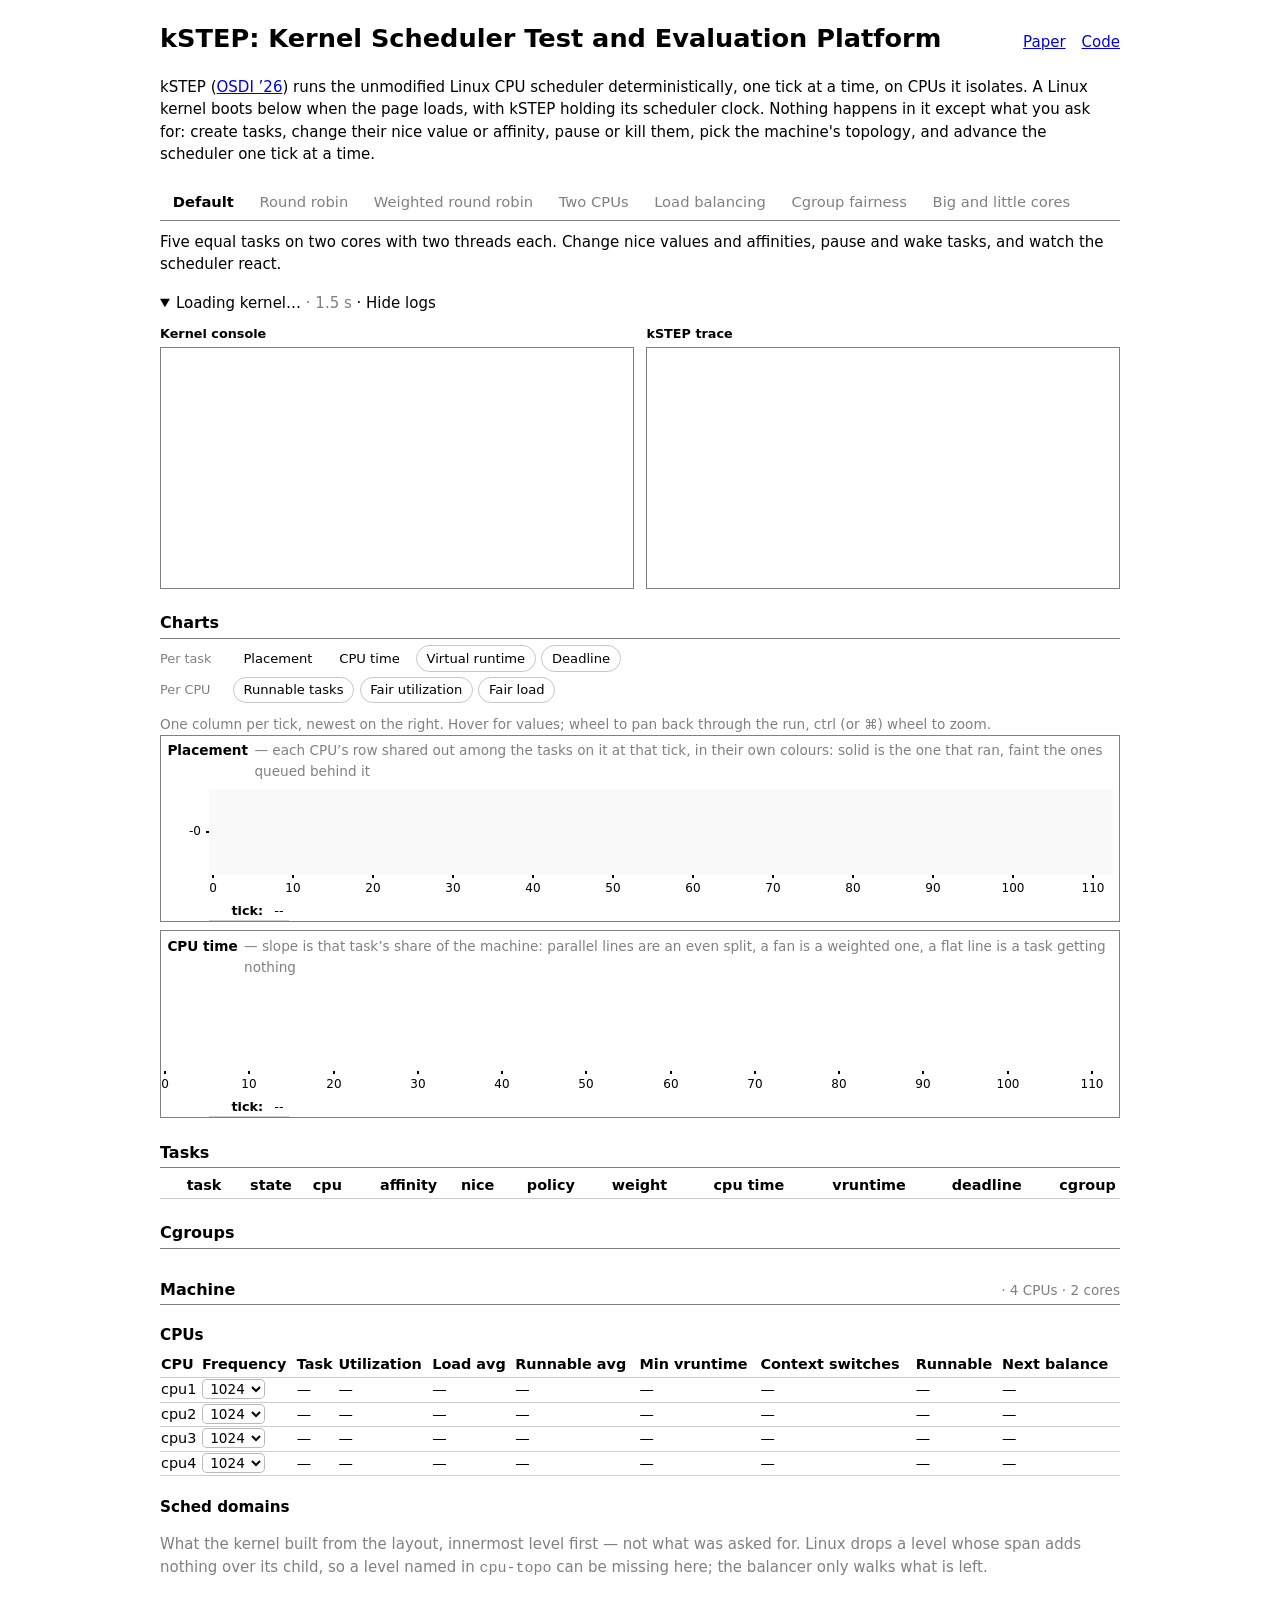
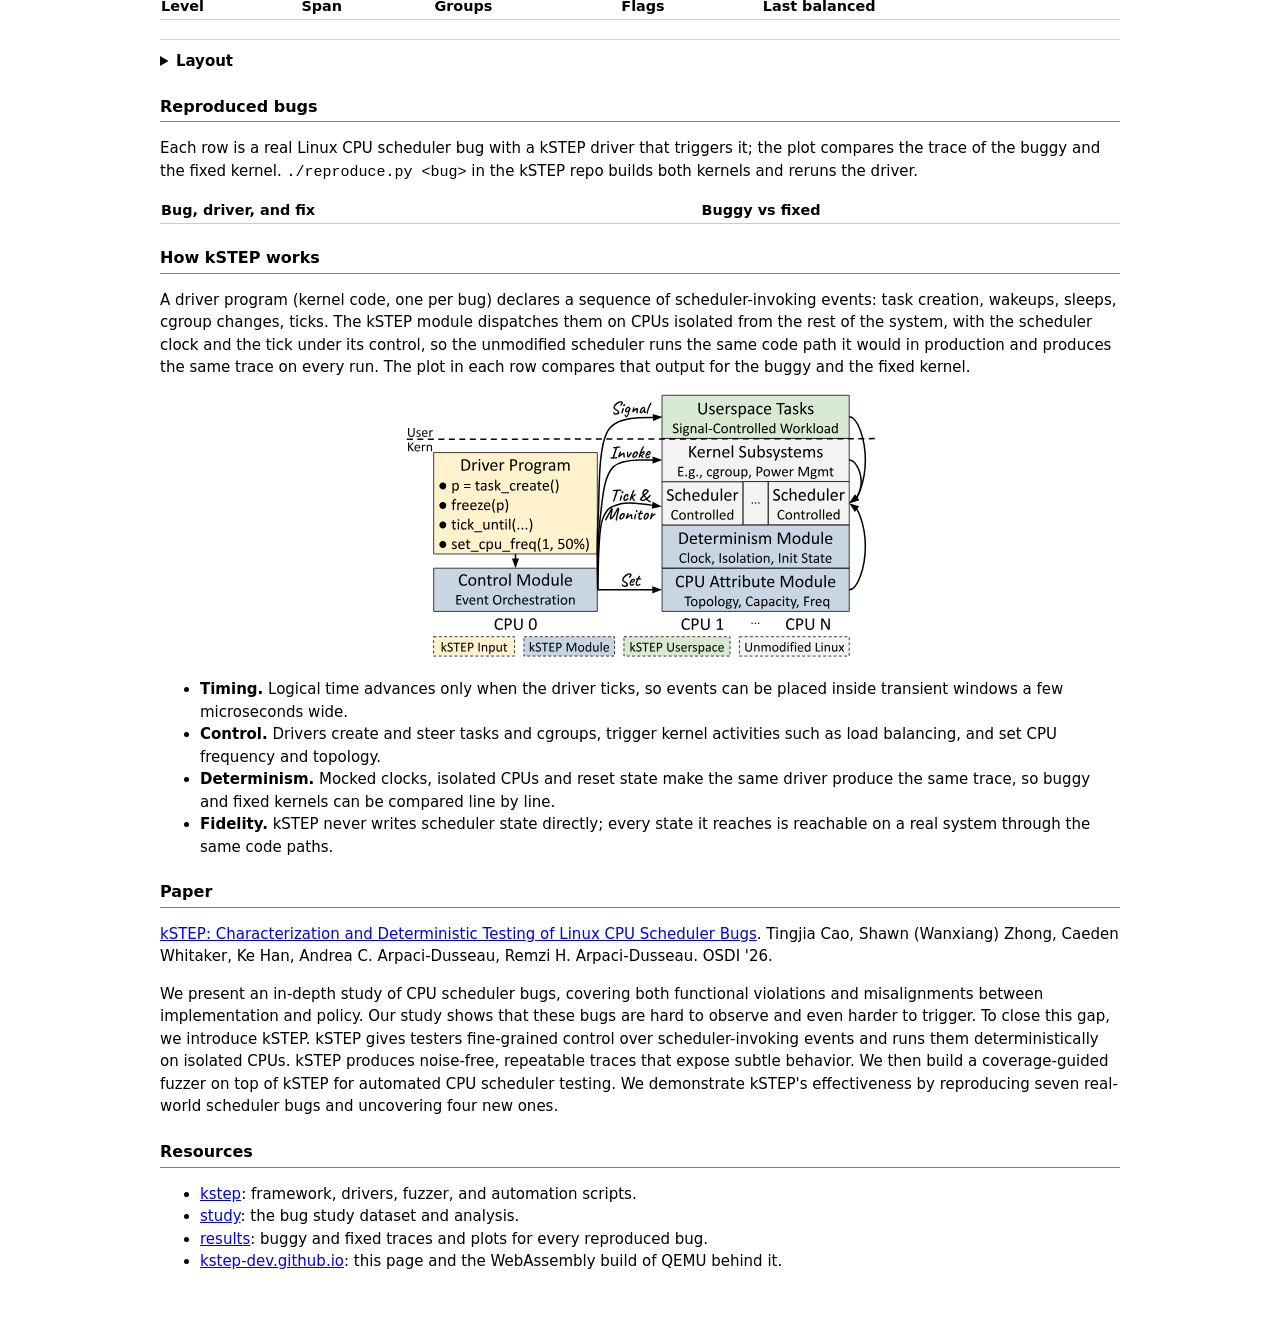
==== site/index.html @ 4a7ecece "Refactor HTML and JavaScript for improved readability and performance; remove unused elements and op" ====
<!doctype html>
<html lang="en">
<head>
<meta charset="utf-8">
<meta name="viewport" content="width=device-width, initial-scale=1">
<title>kSTEP: Kernel Scheduler Test and Evaluation Platform</title>
<link rel="stylesheet" href="style.css">
<link rel="stylesheet" href="uPlot.min.css">
<script src="uPlot.iife.min.js"></script>
<style>
  td input { padding: 0 .2rem; font-size: .85rem; }
  td input.bad { border-color: crimson; color: crimson; }
  td select { padding: 0 .2rem; font-size: .85rem; }
  #tasks th, #tasks td { text-align: right; font-variant-numeric: tabular-nums; }
  /* the button that adds a row lines up under the row actions, so every button in the table
     is in one column; the foot goes with it while the VM is booting and the button is hidden */
  #tasks tfoot td { text-align: right; }
  #tasks tfoot:not(:has(#create:not([hidden]))) { display: none; }
  #tasks th:first-child, #tasks td:first-child { text-align: left; }
  #cpu-hint { margin: 0; }
  /* scenario tabs: the page's navigation; everything below is the selected scenario */
  #scenarios { display: flex; flex-wrap: wrap; gap: 0; margin: 1.2rem 0 0; border-bottom: 1px solid GrayText; }
  #scenarios button { border: 0; border-bottom: 3px solid transparent; border-radius: 0; background: none; padding: .35rem .8rem; margin-bottom: -1px; color: GrayText; }
  #scenarios button:hover { color: CanvasText; background: none; }
  #scenarios button.active { color: CanvasText; font-weight: 600; border-bottom-color: AccentColor; }
  #scenario-text { margin: .6rem 0 0; }
  #legend { margin: .3rem 0 0; font-size: .85rem; }
  #cpu-hint:empty { display: none; }
  #cpu-hint.bad { color: crimson; }
  #clock { display: inline-flex; gap: .5rem; align-items: center; font-size: 1rem; font-weight: normal; }
  #tick-count { color: GrayText; font-size: .85rem; font-variant-numeric: tabular-nums; }
  #figure-picks { margin: 0 0 .7rem; display: flex; flex-direction: column; gap: .3rem; }
  .pick-row { display: flex; align-items: center; gap: .35rem; flex-wrap: wrap; }
  .pick-row > .pick-label { color: GrayText; font-size: .8rem; width: 4.2rem; flex: none; }
  .chip { display: inline-flex; align-items: center; padding: .15rem .6rem; font-size: .82rem; line-height: 1.5;
          border: 1px solid color-mix(in srgb, GrayText 45%, transparent); border-radius: 1rem;
          cursor: pointer; user-select: none; white-space: nowrap; }
  .chip:hover { background: color-mix(in srgb, GrayText 14%, Canvas); }
  .chip.on { background: AccentColor; color: AccentColorText; border-color: transparent; }
  .chip input { position: absolute; opacity: 0; width: 0; height: 0; }   /* the checkbox is still the control */
  .chip:focus-within { outline: 2px solid Highlight; outline-offset: 2px; }
  @media (max-width: 560px) { .pick-row > .pick-label { width: 100%; } }
  .chart { border: 1px solid GrayText; margin-bottom: .5rem; }
  .chart-head { display: flex; align-items: baseline; gap: .4rem; flex-wrap: wrap; padding: .3rem .4rem 0; font-size: .85rem; color: GrayText; }
  .chart-head b { color: CanvasText; font-weight: 600; }
  /* the cgroup tree, drawn the way the machine is: every box is the cgroup it draws, and a box
     sits inside its parent, because that is how weight is applied -- between siblings, then within */
  /* the tree is laid out like the machine editor: a box is as wide as what is in it, and
     siblings sit side by side, so the nesting is read from containment rather than indentation */
  #cgroup-tree { margin: .3rem 0 .6rem; display: flex; flex-wrap: wrap; gap: .4rem; align-items: flex-start; }
  .cg { border: 1px solid GrayText; border-radius: .35rem; padding: .35rem .45rem; width: fit-content; }
  .cg.root { border-style: dashed; }
  .cg > header { display: flex; align-items: center; gap: .4rem; flex-wrap: wrap; font-size: .8rem; color: GrayText; }
  .cg > header .path { font-weight: 600; color: CanvasText; font-family: ui-monospace, SFMono-Regular, Menlo, monospace; }
  .cg > header input[type=number] { width: 3.4rem; }
  .cg > header button { padding: 0 .35rem; font-size: .7rem; line-height: 1.5; }
  .cg > header > .rm { margin-left: auto; }
  .cg > header > span { display: inline-flex; }
  /* every setting says what it is, so a row of checkboxes is not left to be guessed at,
     and one per line keeps the labels aligned down the box */
  .cg > .settings { display: flex; flex-direction: column; align-items: flex-start; gap: .15rem;
    font-size: .8rem; color: GrayText; }
  .cg > .settings:not(:empty) { margin-top: .25rem; }
  .cg .field { display: inline-flex; align-items: center; gap: .25rem; }
  .cg .field > .f-label { min-width: 3.1rem; }
  .cg .field > .f-label::after { content: ':'; }
  .cg .members { display: flex; flex-wrap: wrap; gap: .25rem; margin-top: .3rem; min-height: 1.1rem; }
  .cg .members:empty::before { content: 'no tasks'; color: GrayText; font-size: .75rem; }
  .cg.drop .members:empty::before { content: 'drop here'; color: AccentColor; }
  .cg .kids { display: flex; flex-wrap: wrap; gap: .4rem; align-items: flex-start; }
  .cg .kids:not(:empty) { margin-top: .3rem; }
  /* the box you would drop into, named while the drag is on rather than after it lands */
  .cg.drop { border-color: AccentColor; background: color-mix(in srgb, AccentColor 12%, Canvas); }
  .cg.drop > .kids > .cg { background: Canvas; }
  .task-chip { display: inline-flex; align-items: center; justify-content: center; min-width: 1.4rem;
    padding: 0 .3rem; border-radius: .25rem; font-size: .75rem; color: #fff; font-variant-numeric: tabular-nums;
    cursor: grab; user-select: none; }
  .task-chip:active { cursor: grabbing; }
  .chart-head .note { flex: 1 1 12rem; min-width: 0; }
  /* uPlot follows the page's system colours instead of its own light-mode defaults */
  .uplot .u-axis, .u-legend { color: CanvasText; }
  .u-legend { font-size: .8rem; padding: .2rem 0 0 48px; text-align: left; }
  .u-legend .u-series > * { padding: 0 .35rem; }
  .u-legend .u-marker { border-radius: 2px; }
  .u-legend tr.u-off > * { opacity: .35; }   /* a series hidden by clicking its legend entry */
  .u-cursor-x, .u-cursor-y { border-color: color-mix(in srgb, GrayText 60%, transparent); }
  #bugs th { text-align: left; }
  #bugs td { vertical-align: middle; padding: .5rem; }
  #bugs td:last-child { width: 55%; text-align: center; }
  #bugs img { max-height: 14rem; max-width: 100%; }
  #bugs td div { line-height: 1.6; }
  #domain-table th, #domain-table td { text-align: left; vertical-align: top; }
  #domain-table td.num { text-align: right; font-variant-numeric: tabular-nums; }
  #domain-table .lvl { font-weight: 600; }
  #domain-table td.hot { color: crimson; font-weight: 600; }
  #domain-table .span { font-variant-numeric: tabular-nums; }
  .sg { display: inline-block; border: 1px solid GrayText; border-radius: .25rem; padding: .05rem .3rem; margin: 0 .25rem .2rem 0; font-size: .8rem; font-variant-numeric: tabular-nums; }
  .sg b { font-weight: 600; }
  .sg i { font-style: normal; color: GrayText; }
  .flag { display: inline-block; font-size: .72rem; padding: .05rem .25rem; margin: 0 .2rem .2rem 0; border-radius: .2rem; background: color-mix(in srgb, GrayText 15%, transparent); }
  .flag.asym { background: color-mix(in srgb, AccentColor 30%, transparent); }
  #domains-collapsed { color: GrayText; }
  #cpu-stats { white-space: nowrap; }
  #cpu-stats th { text-align: left; }
  #cpu-stats td { font-variant-numeric: tabular-nums; }
  #cpu-editor { margin: 1.2rem 0 .2rem; border-top: 1px solid color-mix(in srgb, GrayText 35%, transparent); padding-top: .6rem; }
  #cpu-editor summary { cursor: pointer; font-weight: 600; }
  #cpus h3 { margin: 1.2rem 0 .4rem; font-size: .95rem; }
  #running-cpus, #cpu-draft { font-size: .85rem; font-weight: normal; }
  #cpu-actions { display: flex; flex-wrap: wrap; gap: .6rem; margin: .6rem 0; align-items: center; }
  #cpu-layout input { width: 3rem; }
  /* the machine drawing, which is also the form: every box is the thing it draws */
  #cpu-layout { width: auto; margin: .5rem 0; font-size: .85rem; display: flex; flex-wrap: wrap; gap: .5rem; align-items: flex-start; }
  #cpu-layout .socket { border: 1px solid GrayText; border-radius: .35rem; padding: .35rem .45rem; }
  #cpu-layout .cluster { border: 1px dashed GrayText; border-radius: .3rem; padding: .3rem .4rem; }
  #cpu-layout header { font-size: .7rem; color: GrayText; margin-bottom: .3rem; display: flex; align-items: center; gap: .25rem; }
  #cpu-layout .core > header { margin-bottom: .2rem; }
  #cpu-layout .clusters, #cpu-layout .cores { display: flex; flex-wrap: wrap; gap: .4rem; align-items: flex-start; }
  #cpu-layout .core { border: 1px dotted GrayText; border-radius: .25rem; padding: .3rem; display: flex; flex-direction: column; gap: .25rem; align-items: stretch; }
  #cpu-layout .core > button.act { align-self: flex-start; }
  #cpu-layout .corecpus { font-size: .68rem; color: GrayText; font-variant-numeric: tabular-nums; }
  #cpu-layout .caprow { display: flex; flex-direction: column; gap: .1rem; font-size: .7rem; color: GrayText; }
  #cpu-layout .capnum { width: 4rem; font-size: .72rem; padding: 0 .2rem; font-variant-numeric: tabular-nums; }
  #cpu-layout .capnum.bad { border-color: crimson; color: crimson; }
  /* every box action looks the same, whatever it says; adding sits by the name, so clicking it
     twice lands twice, and only the destructive one is pushed to the right edge */
  #cpu-layout header .name { white-space: nowrap; margin-right: .1rem; }
  #cpu-layout header button.rm { margin-left: auto; }
  #cpu-layout button.act { padding: 0 .3rem; font-size: .7rem; line-height: 1.5; white-space: nowrap;
    font-variant-numeric: tabular-nums; align-self: center; }
  #cpu-layout > button.act { margin-top: .2rem; }
  #kernel-logs { margin-top: 1rem; }
  #kernel-logs summary { cursor: pointer; }
  #kernel-logs #status { margin-left: 0; color: inherit; }
  #kernel-logs #status.bad { color: crimson; font-weight: 600; }
  #kernel-logs .hide-logs, #kernel-logs[open] .show-logs { display: none; }
  #kernel-logs[open] .hide-logs { display: inline; }
  #kernel-logs #panes { margin-top: .6rem; }
  #boot-preview { display: block; overflow: hidden; text-overflow: ellipsis; white-space: nowrap; margin-top: .25rem; color: GrayText; font: 12px/1.5 ui-monospace, monospace; }
  pre .err { color: crimson; }
  pre .event { opacity: .6; }
</style>
</head>
<body>
<header>
  <h1>kSTEP: Kernel Scheduler Test and Evaluation Platform</h1>
  <nav><a href="assets/paper-osdi26.pdf">Paper</a><a href="https://github.com/kstep-dev/kstep">Code</a></nav>
</header>
<p>kSTEP (<a href="assets/paper-osdi26.pdf">OSDI ’26</a>) runs the unmodified Linux CPU scheduler deterministically, one tick at a time, on CPUs it isolates. A Linux kernel boots below when the page loads, with kSTEP holding its scheduler clock. Nothing happens in it except what you ask for: create tasks, change their nice value or affinity, pause or kill them, pick the machine's topology, and advance the scheduler one tick at a time.</p>

<section id="playground" aria-label="playground">
<nav id="scenarios" aria-label="scenarios"></nav>
<p id="scenario-text"></p>

<details id="kernel-logs">
  <summary><span id="status" role="status">Loading kernel…</span><span id="boot-elapsed" class="hint" aria-hidden="true"></span> · <span class="show-logs">Show logs</span><span class="hide-logs">Hide logs</span><span id="boot-preview" hidden></span></summary>
  <div id="panes">
    <div class="pane"><h3>Kernel console</h3><pre id="console"></pre></div>
    <div class="pane"><h3>kSTEP trace</h3><pre id="log"></pre></div>
  </div>
</details>


<h2>Charts <span id="clock" hidden><label><input id="speed" type="number" min="0" max="1000" step="10" value="20" style="width:4.2rem" title="ticks per second; 0 stops the clock"> ticks/s</label>
  <button id="step" title="stop the clock and advance exactly one tick">step</button><span id="tick-count"></span></span></h2>
<div id="figure-picks"></div>
<p class="hint" id="legend">One column per tick, newest on the right. Hover for values; wheel to pan back through the run, ctrl (or ⌘) wheel to zoom.</p>
<div id="charts"></div>

<h2>Tasks</h2>
<div class="table-scroll" role="region" aria-label="Tasks" tabindex="0">
<table id="tasks"><thead><tr><th></th><th>task</th><th>state</th><th>cpu</th><th>affinity</th><th>nice</th><th>policy</th><th title="The task's share of the CPU, from its nice value: 1024 is nice 0">weight</th><th title="sum_exec_runtime: CPU time this task has actually been given, in milliseconds of real time">cpu time</th><th title="Milliseconds of virtual time, not wall clock: CPU time divided by the task's share, so a heavier task's vruntime advances more slowly for the same CPU time. Fairness is every task's vruntime advancing equally.">vruntime</th><th title="vruntime plus this task's slice scaled by its weight, in the same virtual milliseconds: the key EEVDF picks by, so the lowest eligible one runs next.">deadline</th><th title="The cgroup this task is in. To move it, drag its chip between the boxes under Cgroups.">cgroup</th><th></th></tr></thead><tbody></tbody><tfoot><tr><td colspan="13"><button id="create" hidden>create task</button></td></tr></tfoot></table>
</div>

<h2>Cgroups</h2>
<div id="cgroup-tree"></div>

<section id="cpus" aria-labelledby="cpus-title">
<h2 id="cpus-title">Machine <span id="running-cpus" class="hint"></span></h2>
<h3>CPUs</h3>
<div class="table-scroll" role="region" aria-label="CPU statistics" tabindex="0">
<table id="cpu-stats"><thead>
<tr><th>CPU</th>
  <th title="Current frequency on the scale where 1024 is a full CPU, as cpufreq would move it under a running system. Sent as one cpu-freq line for every CPU, since the driver takes full state. The hardware&#x27;s own capacity is set per cluster in Layout, below.">Frequency</th>
  <th>Task</th>
  <th title="PELT utilization of the fair class, on a scale where 1024 is a full CPU. Real-time and deadline tasks are not in it.">Utilization</th>
  <th title="Weighted demand of the fair class (PELT), not a task count. Real-time and deadline tasks are not in it.">Load avg</th>
  <th title="PELT runnable demand of the fair class; 1024 per fully runnable task. Real-time and deadline tasks are not in it.">Runnable avg</th>
  <th title="Root fair queue virtual clock, in milliseconds of virtual time; unavailable on kernels that removed this counter">Min vruntime</th>
  <th title="Kernel cumulative context-switch counter">Context switches</th>
  <th title="cfs_rq h_nr_runnable: runnable tasks as the load balancer counts them, and the number it tries to even out. When the runqueue holds more than that — a real-time or deadline task, or one left queued by delayed dequeue — the raw rq->nr_running is shown after it in brackets.">Runnable</th>
  <th title="Ticks until rq->next_balance falls due; 0 means this CPU will look for work to pull at the next tick.">Next balance</th>
</tr></thead><tbody></tbody></table>
</div>


<h3>Sched domains</h3>
<p class="hint">What the kernel built from the layout, innermost level first &mdash; not what was asked for. Linux drops a level whose span adds nothing over its child, so a level named in <code>cpu-topo</code> can be missing here; the balancer only walks what is left. <span id="domains-collapsed"></span></p>
<div class="table-scroll" role="region" aria-label="Sched domains" tabindex="0">
<table id="domain-table"><thead><tr>
  <th title="The topology level, innermost first. Its balancing knobs — interval, imbalance_pct, busy_factor, cache_nice_tries — are set per level and never move; hover a level to read them.">Level</th><th>Span</th>
  <th title="The balancing groups this level is divided into, with each group's total capacity. A CPU's load balancer compares its own group against the others; the order is per CPU (its own group first), so they are listed lowest CPU first here.">Groups</th>
  <th title="The SD_* flags that tell this level apart: the ones every level shares are left out, since they say nothing about this one. Hover a cell for the full set.">Flags</th>
  <th title="How long ago this level last balanced, across its span, and how many attempts have failed in a row once there are any: past cache_nice_tries + 2 the balancer escalates to active balancing, migrating a task that is currently running. Hover a cell for the per-CPU spread and the interval.">Last balanced</th>
</tr></thead><tbody></tbody></table>
</div>

<details id="cpu-editor"><summary>Layout <span id="cpu-draft" class="hint"></span></summary>
<p>Describe the machine: what kinds of core it has, and how they are grouped. A cluster is a shared cache; cores in one cluster need not be alike, which is what an arm64 DSU looks like. This decides how many CPUs the VM boots with, so changing it restarts and resets tasks, cgroups, and the charts.</p>
<div id="cpu-layout"></div>
<p class="hint">Each thread is one CPU, numbered cpu1 upwards across the tree; cpu0 runs the driver and is kept out of the scheduler's reach. Capacity is the hardware, so it is applied at boot; frequency, in the CPUs table, changes while it runs.</p>
<p id="cpu-hint" class="hint" role="status"></p>
<div id="cpu-actions"><span id="ncpus-label"></span><button id="boot">Restart with these CPUs</button><button id="discard-cpus">Discard changes</button></div>

</details>
</section>
</section>

<h2>Reproduced bugs</h2>
<p>Each row is a real Linux CPU scheduler bug with a kSTEP driver that triggers it; the plot compares the trace of the buggy and the fixed kernel. <code>./reproduce.py &lt;bug&gt;</code> in the kSTEP repo builds both kernels and reruns the driver.</p>
<div class="table-scroll" role="region" aria-label="Reproduced bugs" tabindex="0">
<table id="bugs">
  <thead><tr><th>Bug, driver, and fix</th><th>Buggy vs fixed</th></tr></thead>
  <tbody></tbody>
</table>
</div>

<h2>How kSTEP works</h2>
<p>A driver program (kernel code, one per bug) declares a sequence of scheduler-invoking events: task creation, wakeups, sleeps, cgroup changes, ticks. The kSTEP module dispatches them on CPUs isolated from the rest of the system, with the scheduler clock and the tick under its control, so the unmodified scheduler runs the same code path it would in production and produces the same trace on every run. The plot in each row compares that output for the buggy and the fixed kernel.</p>
<figure><img src="figures/arch.svg" alt="kSTEP architecture"></figure>
<ul>
  <li><b>Timing.</b> Logical time advances only when the driver ticks, so events can be placed inside transient windows a few microseconds wide.</li>
  <li><b>Control.</b> Drivers create and steer tasks and cgroups, trigger kernel activities such as load balancing, and set CPU frequency and topology.</li>
  <li><b>Determinism.</b> Mocked clocks, isolated CPUs and reset state make the same driver produce the same trace, so buggy and fixed kernels can be compared line by line.</li>
  <li><b>Fidelity.</b> kSTEP never writes scheduler state directly; every state it reaches is reachable on a real system through the same code paths.</li>
</ul>

<h2>Paper</h2>
<p><a href="assets/paper-osdi26.pdf">kSTEP: Characterization and Deterministic Testing of Linux CPU Scheduler Bugs</a>.
Tingjia Cao, Shawn (Wanxiang) Zhong, Caeden Whitaker, Ke Han, Andrea C. Arpaci-Dusseau, Remzi H. Arpaci-Dusseau.
OSDI '26.</p>
<p>We present an in-depth study of CPU scheduler bugs, covering both functional violations and
misalignments between implementation and policy. Our study shows that these bugs are hard to
observe and even harder to trigger. To close this gap, we introduce kSTEP. kSTEP gives testers
fine-grained control over scheduler-invoking events and runs them deterministically on isolated
CPUs. kSTEP produces noise-free, repeatable traces that expose subtle behavior. We then build a
coverage-guided fuzzer on top of kSTEP for automated CPU scheduler testing. We demonstrate
kSTEP's effectiveness by reproducing seven real-world scheduler bugs and uncovering four new ones.</p>

<h2>Resources</h2>
<ul>
  <li><a href="https://github.com/kstep-dev/kstep">kstep</a>: framework, drivers, fuzzer, and automation scripts.</li>
  <li><a href="https://github.com/kstep-dev/study">study</a>: the bug study dataset and analysis.</li>
  <li><a href="https://github.com/kstep-dev/results">results</a>: buggy and fixed traces and plots for every reproduced bug.</li>
  <li><a href="https://github.com/kstep-dev/kstep-dev.github.io">kstep-dev.github.io</a>: this page and the WebAssembly build of QEMU behind it.</li>
</ul>


<script src="coi-serviceworker.min.js"></script>
<script type="module">
// data.json carries the version stamp that busts playground.mjs's cache, so it is fetched first
// and handed straight to init(). Everything else lives in that module.
let data = { version: '', bugs: [] };
try {
  const response = await fetch('data.json', { cache: 'no-store' });
  if (!response.ok) throw new Error(`HTTP ${response.status}`);
  data = await response.json();
} catch (e) {
  const el = document.getElementById('status');
  el.textContent = 'data.json failed: ' + e.message; el.className = 'bad';
  document.getElementById('kernel-logs').open = true;
}
const { init } = await import(`./playground.mjs?v=${data.version}`);
init(data);
</script>
</body>
</html>
---- site/style.css ----
/* index.html (playground). */
[hidden] { display: none !important; }
:root { color-scheme: light dark; }
body { margin: 0 auto; padding: 0 1rem 3rem; max-width: 60rem; font: 15px/1.5 system-ui, sans-serif; }
header { display: flex; justify-content: space-between; align-items: baseline; gap: 1rem; flex-wrap: wrap; }
h1 { font-size: 1.6rem; margin: 1.2rem 0 .2rem; }
nav { display: flex; align-items: baseline; white-space: nowrap; }
nav a { margin-left: 1rem; }
h2 { flex-wrap: wrap; gap: .4rem; font-size: 1rem; margin: 1.4rem 0 .4rem; border-bottom: 1px solid GrayText; padding-bottom: .15rem; display: flex; justify-content: space-between; align-items: baseline; }
h2 span { font-weight: normal; font-size: .85rem; color: GrayText; display: flex; gap: .5rem; align-items: center; flex-wrap: wrap; }
h2 label { display: flex; gap: .35rem; align-items: center; }
button, input, select { font: inherit; font-size: .92rem; padding: .25rem .7rem; border: 1px solid color-mix(in srgb, GrayText 55%, transparent); border-radius: .3rem; background: Canvas; color: CanvasText; }
button { cursor: pointer; }
button:hover:not(:disabled) { background: color-mix(in srgb, GrayText 12%, Canvas); }
button:disabled { cursor: default; opacity: .5; }
button.primary { background: AccentColor; color: AccentColorText; border-color: transparent; }
button.primary:hover:not(:disabled) { filter: brightness(1.1); }
table { border-collapse: collapse; width: 100%; font-size: .9rem; }
th, td { border-bottom: 1px solid color-mix(in srgb, GrayText 40%, transparent); }
th { font-weight: 600; }
td button { padding: 0 .5rem; font-size: .8rem; }
#status { color: GrayText; font-weight: normal; font-variant-numeric: tabular-nums; margin-left: .4rem; }
#status.bad { color: crimson; }
#panes { display: grid; grid-template-columns: 1fr 1fr; gap: .8rem; margin-top: 1.4rem; }
@media (max-width: 800px) { #panes { grid-template-columns: 1fr; } }
.pane { min-width: 0; }   /* let grid cells shrink; long lines scroll inside the pane */
.pane h3 { font-size: .8rem; font-weight: 600; margin: 0 0 .25rem; display: flex; justify-content: space-between; align-items: center; }
pre { margin: 0; height: 14rem; overflow: auto; max-width: 100%; padding: .5rem .7rem; border: 1px solid GrayText; font: 12px/1.35 ui-monospace, SFMono-Regular, Menlo, monospace; white-space: pre; }
figure { text-align: center; margin: .8rem 0; }
figure img { max-width: 100%; max-height: 22rem; }
.hint { color: GrayText; }

/* Keep wide data inside a keyboard-scrollable region on small screens. */
.table-scroll { max-width: 100%; overflow-x: auto; }
:focus-visible { outline: 2px solid Highlight; outline-offset: 2px; }
---- site/uPlot.min.css ----
.uplot, .uplot *, .uplot *::before, .uplot *::after {box-sizing: border-box;}.uplot {font-family: system-ui, -apple-system, "Segoe UI", Roboto, "Helvetica Neue", Arial, "Noto Sans", sans-serif, "Apple Color Emoji", "Segoe UI Emoji", "Segoe UI Symbol", "Noto Color Emoji";line-height: 1.5;width: min-content;}.u-title {text-align: center;font-size: 18px;font-weight: bold;}.u-wrap {position: relative;user-select: none;}.u-over, .u-under {position: absolute;}.u-under {overflow: hidden;}.uplot canvas {display: block;position: relative;width: 100%;height: 100%;}.u-axis {position: absolute;}.u-legend {font-size: 14px;margin: auto;text-align: center;}.u-inline {display: block;}.u-inline * {display: inline-block;}.u-inline tr {margin-right: 16px;}.u-legend th {font-weight: 600;}.u-legend th > * {vertical-align: middle;display: inline-block;}.u-legend .u-marker {width: 1em;height: 1em;margin-right: 4px;background-clip: padding-box !important;}.u-inline.u-live th::after {content: ":";vertical-align: middle;}.u-inline:not(.u-live) .u-value {display: none;}.u-series > * {padding: 4px;}.u-series th {cursor: pointer;}.u-legend .u-off > * {opacity: 0.3;}.u-select {background: rgba(0,0,0,0.07);position: absolute;pointer-events: none;}.u-cursor-x, .u-cursor-y {position: absolute;left: 0;top: 0;pointer-events: none;will-change: transform;}.u-hz .u-cursor-x, .u-vt .u-cursor-y {height: 100%;border-right: 1px dashed #607D8B;}.u-hz .u-cursor-y, .u-vt .u-cursor-x {width: 100%;border-bottom: 1px dashed #607D8B;}.u-cursor-pt {position: absolute;top: 0;left: 0;border-radius: 50%;border: 0 solid;pointer-events: none;will-change: transform;/*this has to be !important since we set inline "background" shorthand */background-clip: padding-box !important;}.u-axis.u-off, .u-select.u-off, .u-cursor-x.u-off, .u-cursor-y.u-off, .u-cursor-pt.u-off {display: none;}
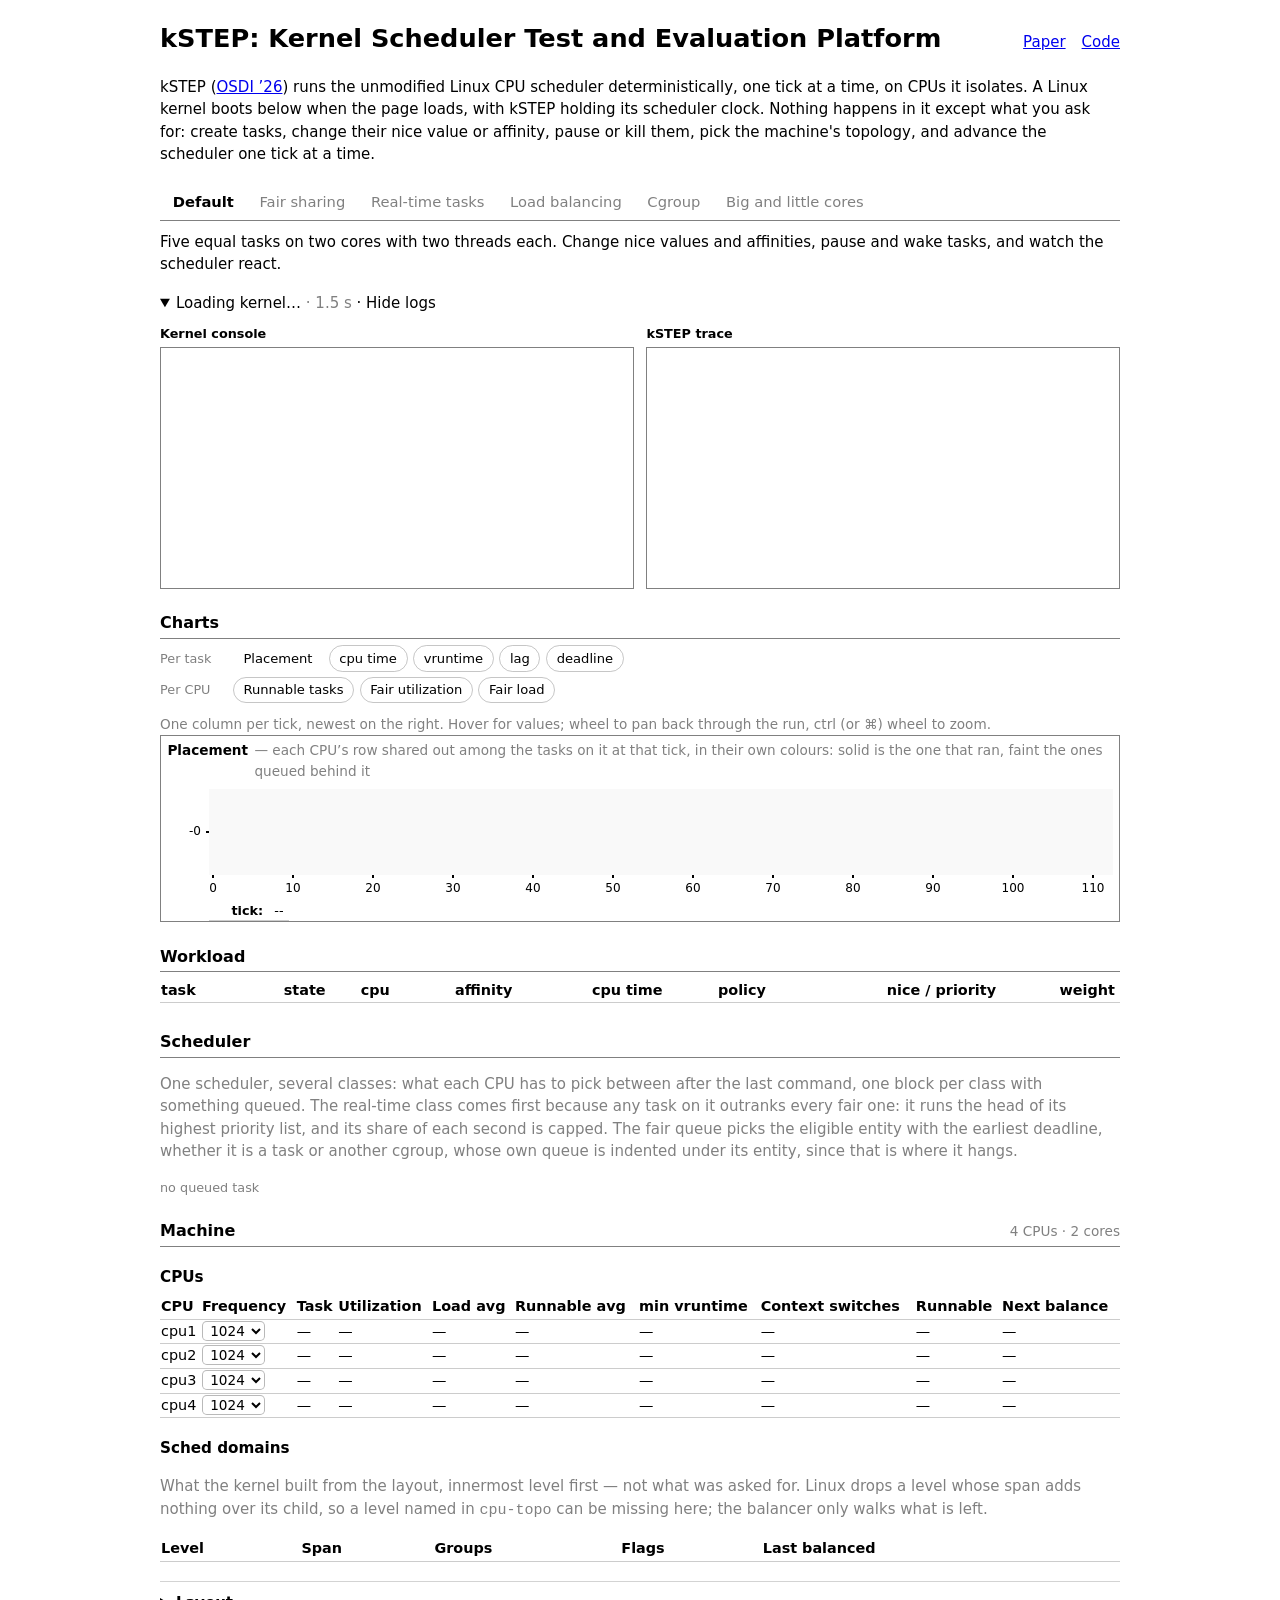
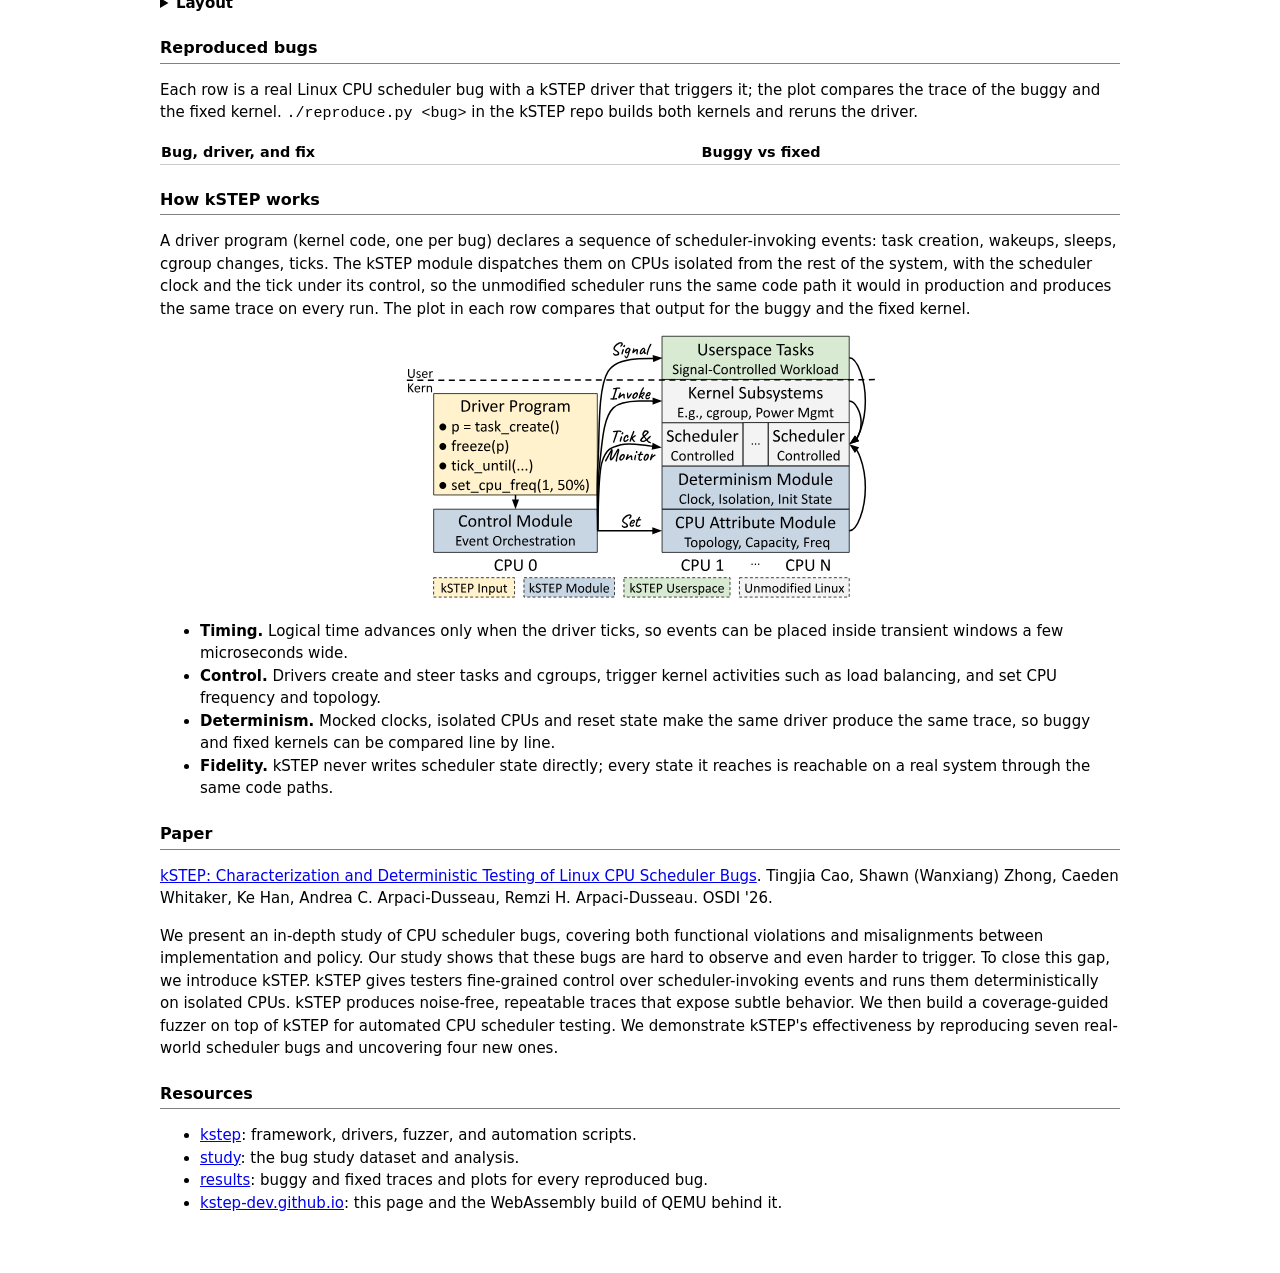
==== commit 2d3469fe: "Refactor code structure for improved readability and maintainability" ====
--- a/site/index.html
+++ b/site/index.html
@@ -17,6 +17,28 @@
   #tasks tfoot td { text-align: right; }
   #tasks tfoot:not(:has(#create:not([hidden]))) { display: none; }
   #tasks th:first-child, #tasks td:first-child { text-align: left; }
+  #tasks input.inert { color: GrayText; }   /* a parameter the task's class does not read */
+  /* queues: one table per CPU, the root queue's rows first and a cgroup's queue indented under
+     its entity's row, since that queue hangs off that entity. Rows are the entities the queue
+     picks between, tasks and group entities alike, in the kernel's order */
+  #queues { display: flex; flex-wrap: wrap; gap: .6rem; align-items: flex-start; margin: .3rem 0 .6rem; }
+  #queues:empty::before { content: 'no queued task'; color: GrayText; font-size: .8rem; }
+  .rq { border: 1px solid GrayText; border-radius: .35rem; padding: .35rem .45rem; width: fit-content; }
+  .rq > header { font-size: .8rem; color: GrayText; }
+  .rq table { font-size: .8rem; border-collapse: collapse; margin-top: .2rem; }
+  .rq th, .rq td { text-align: right; font-variant-numeric: tabular-nums; padding: 0 .3rem; }
+  .rq th:first-child, .rq td:first-child { text-align: left; padding-left: 0; }
+  .rq th { color: GrayText; font-weight: normal; }
+  .rq tr.ineligible td { color: GrayText; }
+  /* the marker for the task that ran: its space is reserved on every row, so the column does not
+     widen on whichever row has it this tick */
+  .rq td:first-child::after { content: '\25B6'; display: inline-block; width: .7rem; text-align: right; font-size: .55rem; visibility: hidden; }
+  .rq tr.running td:first-child::after { visibility: visible; }
+  .rq tr.next td:first-child::after { content: '\25B7'; visibility: visible; }   /* what pick_eevdf would take next */
+  .rq .path { font-family: ui-monospace, SFMono-Regular, Menlo, monospace; }
+  .rq.rt > header .note { font-variant-numeric: tabular-nums; }
+  .rq.rt.throttled { border-style: dashed; }   /* the class is off the CPU until the period ends */
+  .rq.rt.throttled > header .note { color: inherit; }
   #cpu-hint { margin: 0; }
   /* scenario tabs: the page's navigation; everything below is the selected scenario */
   #scenarios { display: flex; flex-wrap: wrap; gap: 0; margin: 1.2rem 0 0; border-bottom: 1px solid GrayText; }
@@ -27,8 +49,13 @@
   #legend { margin: .3rem 0 0; font-size: .85rem; }
   #cpu-hint:empty { display: none; }
   #cpu-hint.bad { color: crimson; }
-  #clock { display: inline-flex; gap: .5rem; align-items: center; font-size: 1rem; font-weight: normal; }
-  #tick-count { color: GrayText; font-size: .85rem; font-variant-numeric: tabular-nums; }
+  /* the two buttons are one group -- what you press; the rate box is a setting, behind a rule */
+  #clock { display: inline-flex; gap: .35rem; align-items: center; font-size: 1rem; font-weight: normal; }
+  #clock label { font-size: .85rem; }                 /* the small text matches the tick count */
+  /* align-self: stretch so the rule is the row's height, not the small text's */
+  #clock .sep { align-self: stretch; margin-left: .55rem; padding-left: .9rem; display: flex; align-items: center;
+                border-left: 1px solid color-mix(in srgb, GrayText 60%, transparent); }
+  #tick-count { color: GrayText; font-size: .85rem; font-variant-numeric: tabular-nums; margin-left: .9rem; }
   #figure-picks { margin: 0 0 .7rem; display: flex; flex-direction: column; gap: .3rem; }
   .pick-row { display: flex; align-items: center; gap: .35rem; flex-wrap: wrap; }
   .pick-row > .pick-label { color: GrayText; font-size: .8rem; width: 4.2rem; flex: none; }
@@ -74,8 +101,10 @@
   .cg.drop > .kids > .cg { background: Canvas; }
   .task-chip { display: inline-flex; align-items: center; justify-content: center; min-width: 1.4rem;
     padding: 0 .3rem; border-radius: .25rem; font-size: .75rem; color: #fff; font-variant-numeric: tabular-nums;
-    cursor: grab; user-select: none; }
-  .task-chip:active { cursor: grabbing; }
+    user-select: none; }
+  /* only the tree's chips drag (into another cgroup); the same chip elsewhere is a label */
+  .cg .members .task-chip { cursor: grab; }
+  .cg .members .task-chip:active { cursor: grabbing; }
   .chart-head .note { flex: 1 1 12rem; min-width: 0; }
   /* uPlot follows the page's system colours instead of its own light-mode defaults */
   .uplot .u-axis, .u-legend { color: CanvasText; }
@@ -161,19 +190,24 @@
 </details>
 
 
-<h2>Charts <span id="clock" hidden><label><input id="speed" type="number" min="0" max="1000" step="10" value="20" style="width:4.2rem" title="ticks per second; 0 stops the clock"> ticks/s</label>
-  <button id="step" title="stop the clock and advance exactly one tick">step</button><span id="tick-count"></span></span></h2>
+<h2>Charts <span id="clock" hidden><button id="play" title="stop the clock">⏸</button><button id="step" title="stop the clock and advance exactly one tick">step</button>
+  <label class="sep"><input id="speed" type="number" min="1" max="1000" step="10" value="20" style="width:4.2rem" title="ticks per second while the clock runs"> ticks/s</label>
+  <span id="tick-count"></span></span></h2>
 <div id="figure-picks"></div>
 <p class="hint" id="legend">One column per tick, newest on the right. Hover for values; wheel to pan back through the run, ctrl (or ⌘) wheel to zoom.</p>
 <div id="charts"></div>
 
-<h2>Tasks</h2>
+<h2>Workload</h2>
 <div class="table-scroll" role="region" aria-label="Tasks" tabindex="0">
-<table id="tasks"><thead><tr><th></th><th>task</th><th>state</th><th>cpu</th><th>affinity</th><th>nice</th><th>policy</th><th title="The task's share of the CPU, from its nice value: 1024 is nice 0">weight</th><th title="sum_exec_runtime: CPU time this task has actually been given, in milliseconds of real time">cpu time</th><th title="Milliseconds of virtual time, not wall clock: CPU time divided by the task's share, so a heavier task's vruntime advances more slowly for the same CPU time. Fairness is every task's vruntime advancing equally.">vruntime</th><th title="vruntime plus this task's slice scaled by its weight, in the same virtual milliseconds: the key EEVDF picks by, so the lowest eligible one runs next.">deadline</th><th title="The cgroup this task is in. To move it, drag its chip between the boxes under Cgroups.">cgroup</th><th></th></tr></thead><tbody></tbody><tfoot><tr><td colspan="13"><button id="create" hidden>create task</button></td></tr></tfoot></table>
+<table id="tasks"><thead><tr><thead><tr><thead><tr><th>task</th><th>state</th><th>cpu</th><th>affinity</th><th title="sum_exec_runtime: CPU time this task has actually been given, in milliseconds of real time">cpu time</th><th>policy</th><th title="The parameter the task's own class reads: nice for the fair classes (normal, batch), a real-time priority for fifo and rr. SCHED_IDLE ignores nice as well, so it is shown greyed out there.">nice / priority</th><th title="The fair classes' share, from nice: 1024 is nice 0, and SCHED_IDLE pins it at 3. Blank for fifo and rr, which never read it. Compared against the siblings on the task's queue, under Scheduler.">weight</th><th></th></tr></thead><tbody></tbody><tfoot><tr><td colspan="9"><button id="create" hidden>create task</button></td></tr></tfoot></table>
 </div>
 
-<h2>Cgroups</h2>
 <div id="cgroup-tree"></div>
+
+<h2>Scheduler</h2>
+<p class="hint">One scheduler, several classes: what each CPU has to pick between after the last command, one block per class with something queued. The real-time class comes first because any task on it outranks every fair one: it runs the head of its highest priority list, and its share of each second is capped. The fair queue picks the eligible entity with the earliest deadline, whether it is a task or another cgroup, whose own queue is indented under its entity, since that is where it hangs.</p>
+<div id="queues"></div>
+
 
 <section id="cpus" aria-labelledby="cpus-title">
 <h2 id="cpus-title">Machine <span id="running-cpus" class="hint"></span></h2>
@@ -181,12 +215,12 @@
 <div class="table-scroll" role="region" aria-label="CPU statistics" tabindex="0">
 <table id="cpu-stats"><thead>
 <tr><th>CPU</th>
-  <th title="Current frequency on the scale where 1024 is a full CPU, as cpufreq would move it under a running system. Sent as one cpu-freq line for every CPU, since the driver takes full state. The hardware&#x27;s own capacity is set per cluster in Layout, below.">Frequency</th>
+  <th title="Current frequency on the scale where 1024 is a full CPU, as cpufreq would move it under a running system. Sent as one cpu-freq line for the CPU changed. The hardware&#x27;s own capacity is set per cluster in Layout, below.">Frequency</th>
   <th>Task</th>
   <th title="PELT utilization of the fair class, on a scale where 1024 is a full CPU. Real-time and deadline tasks are not in it.">Utilization</th>
   <th title="Weighted demand of the fair class (PELT), not a task count. Real-time and deadline tasks are not in it.">Load avg</th>
   <th title="PELT runnable demand of the fair class; 1024 per fully runnable task. Real-time and deadline tasks are not in it.">Runnable avg</th>
-  <th title="Root fair queue virtual clock, in milliseconds of virtual time; unavailable on kernels that removed this counter">Min vruntime</th>
+  <th title="Root fair queue virtual clock, in milliseconds of virtual time; unavailable on kernels that removed this counter">min vruntime</th>
   <th title="Kernel cumulative context-switch counter">Context switches</th>
   <th title="cfs_rq h_nr_runnable: runnable tasks as the load balancer counts them, and the number it tries to even out. When the runqueue holds more than that — a real-time or deadline task, or one left queued by delayed dequeue — the raw rq->nr_running is shown after it in brackets.">Runnable</th>
   <th title="Ticks until rq->next_balance falls due; 0 means this CPU will look for work to pull at the next tick.">Next balance</th>
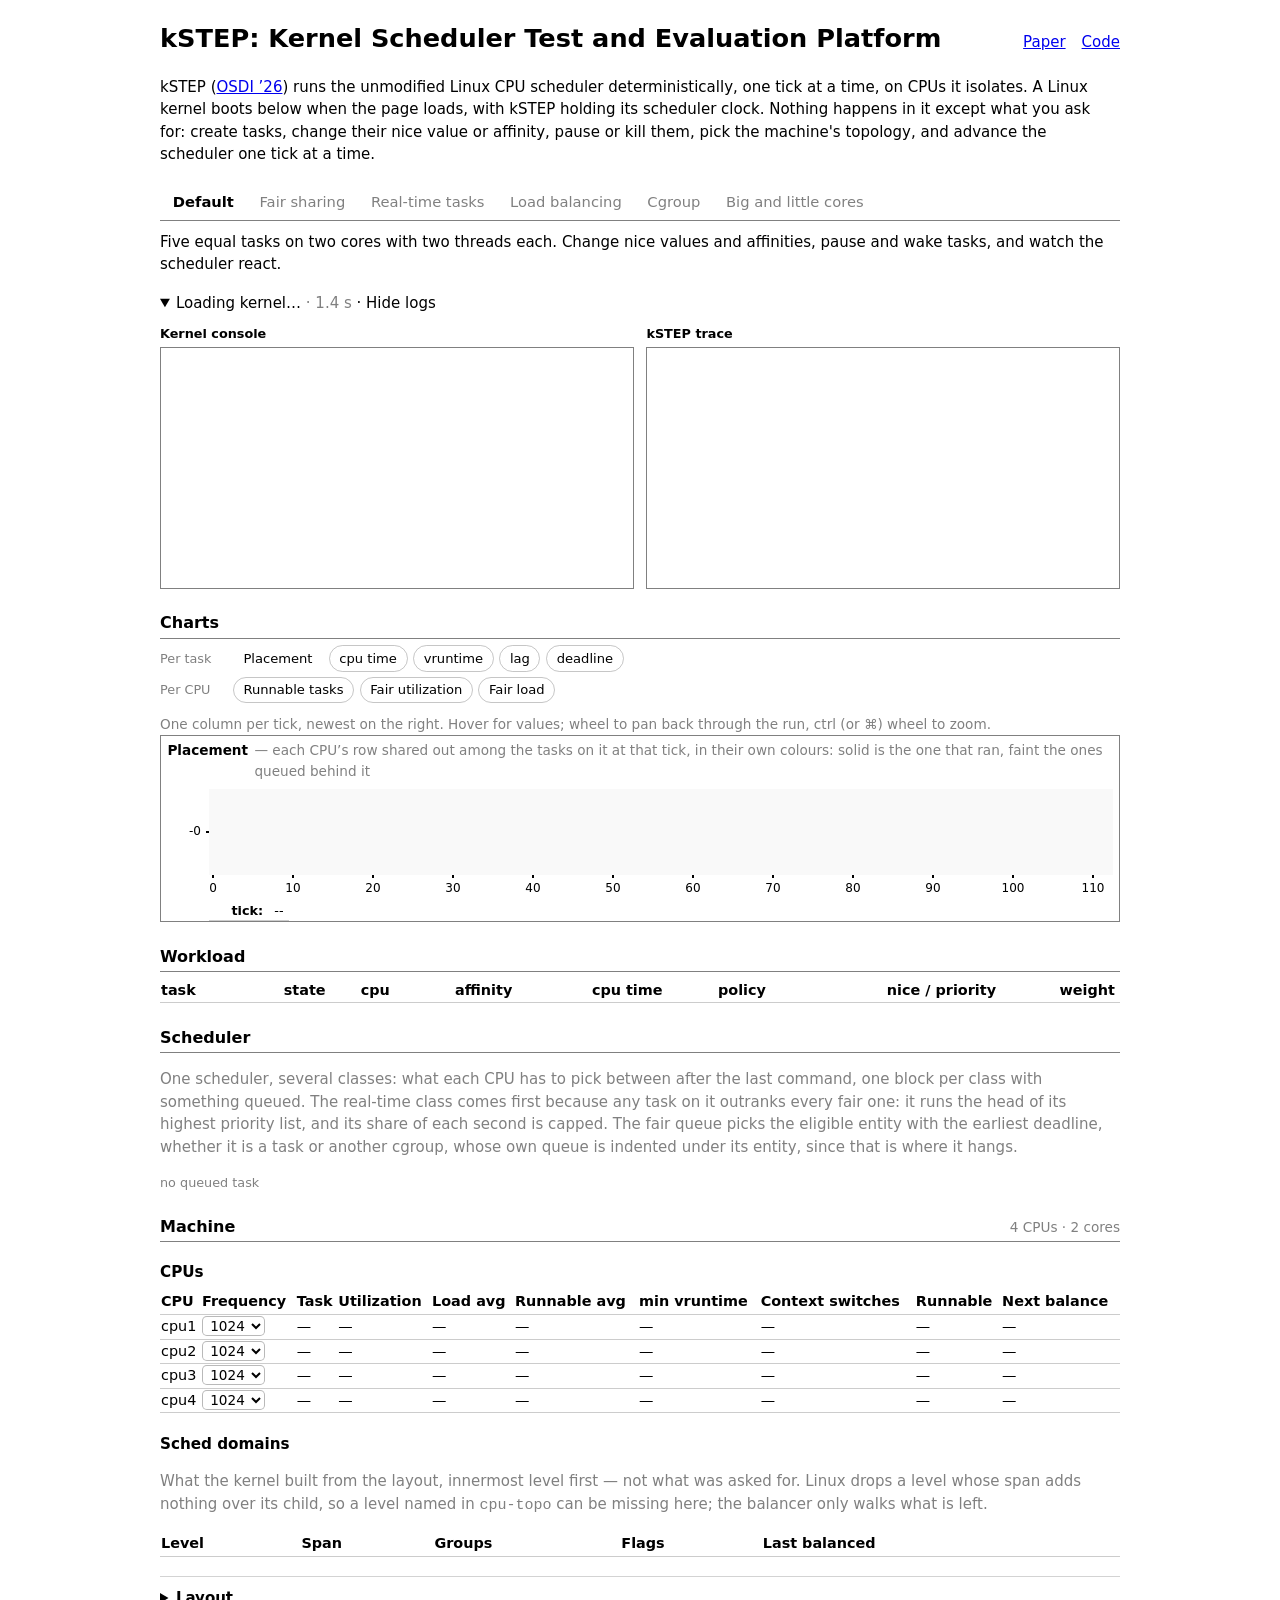
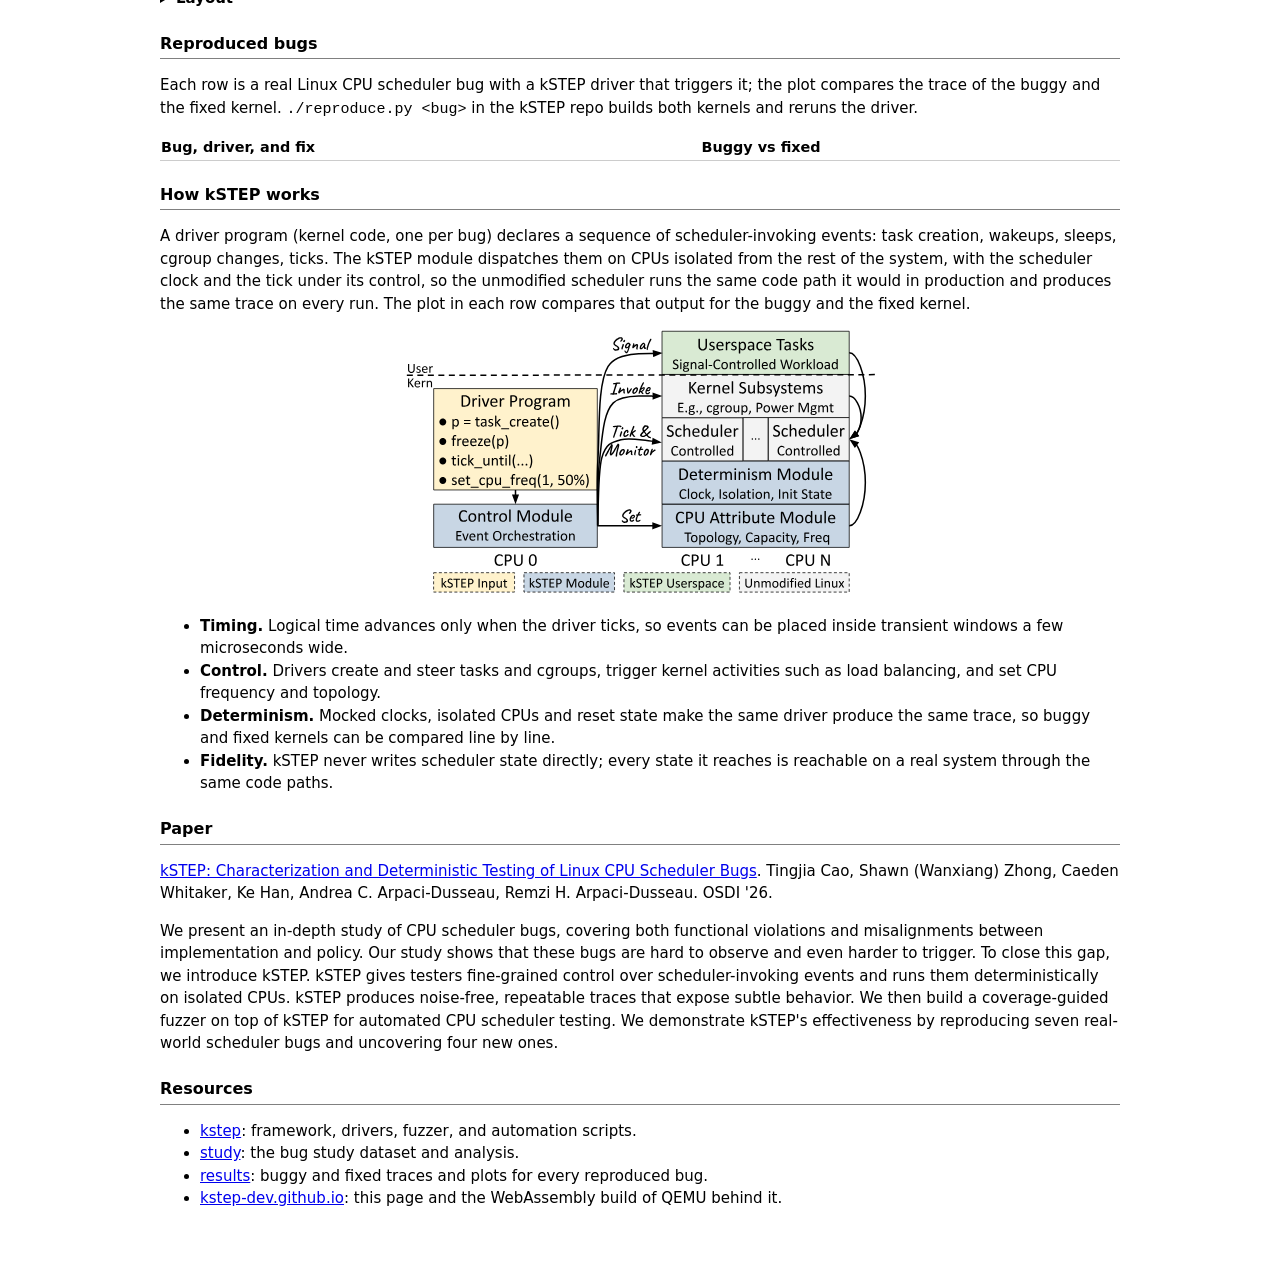
==== commit 37ce27c1: "Refactor code structure for improved readability and maintainability" ====
--- a/site/index.html
+++ b/site/index.html
@@ -70,41 +70,22 @@
   .chart { border: 1px solid GrayText; margin-bottom: .5rem; }
   .chart-head { display: flex; align-items: baseline; gap: .4rem; flex-wrap: wrap; padding: .3rem .4rem 0; font-size: .85rem; color: GrayText; }
   .chart-head b { color: CanvasText; font-weight: 600; }
-  /* the cgroup tree, drawn the way the machine is: every box is the cgroup it draws, and a box
-     sits inside its parent, because that is how weight is applied -- between siblings, then within */
-  /* the tree is laid out like the machine editor: a box is as wide as what is in it, and
-     siblings sit side by side, so the nesting is read from containment rather than indentation */
-  #cgroup-tree { margin: .3rem 0 .6rem; display: flex; flex-wrap: wrap; gap: .4rem; align-items: flex-start; }
-  .cg { border: 1px solid GrayText; border-radius: .35rem; padding: .35rem .45rem; width: fit-content; }
-  .cg.root { border-style: dashed; }
-  .cg > header { display: flex; align-items: center; gap: .4rem; flex-wrap: wrap; font-size: .8rem; color: GrayText; }
-  .cg > header .path { font-weight: 600; color: CanvasText; font-family: ui-monospace, SFMono-Regular, Menlo, monospace; }
-  .cg > header input[type=number] { width: 3.4rem; }
-  .cg > header button { padding: 0 .35rem; font-size: .7rem; line-height: 1.5; }
-  .cg > header > .rm { margin-left: auto; }
-  .cg > header > span { display: inline-flex; }
-  /* every setting says what it is, so a row of checkboxes is not left to be guessed at,
-     and one per line keeps the labels aligned down the box */
-  .cg > .settings { display: flex; flex-direction: column; align-items: flex-start; gap: .15rem;
-    font-size: .8rem; color: GrayText; }
-  .cg > .settings:not(:empty) { margin-top: .25rem; }
-  .cg .field { display: inline-flex; align-items: center; gap: .25rem; }
-  .cg .field > .f-label { min-width: 3.1rem; }
-  .cg .field > .f-label::after { content: ':'; }
-  .cg .members { display: flex; flex-wrap: wrap; gap: .25rem; margin-top: .3rem; min-height: 1.1rem; }
-  .cg .members:empty::before { content: 'no tasks'; color: GrayText; font-size: .75rem; }
-  .cg.drop .members:empty::before { content: 'drop here'; color: AccentColor; }
-  .cg .kids { display: flex; flex-wrap: wrap; gap: .4rem; align-items: flex-start; }
-  .cg .kids:not(:empty) { margin-top: .3rem; }
-  /* the box you would drop into, named while the drag is on rather than after it lands */
-  .cg.drop { border-color: AccentColor; background: color-mix(in srgb, AccentColor 12%, Canvas); }
-  .cg.drop > .kids > .cg { background: Canvas; }
+  /* the workload is one table: a cgroup's row, then its tasks and child cgroups one step in */
+  #tasks tr.group td { background: color-mix(in srgb, GrayText 10%, Canvas); color: GrayText; font-size: .85rem; }
+  #tasks tr.group .path { font-weight: 600; color: CanvasText; font-family: ui-monospace, SFMono-Regular, Menlo, monospace; }
+  #tasks tr.group input[type=number] { width: 3.4rem; }
+  #tasks tr.group .f-label { font-size: .75rem; }
+  #tasks tr.group button { padding: 0 .35rem; font-size: .7rem; line-height: 1.5; }
+  #tasks tr.group td:last-child > span { display: inline-flex; }
+  #tasks td:first-child { padding-left: calc(.2rem + var(--depth, 0) * 1.2rem); }
+  /* the cgroup you would drop into, named while the drag is on rather than after it lands */
+  #tasks tr.drop td { background: color-mix(in srgb, AccentColor 12%, Canvas); }
   .task-chip { display: inline-flex; align-items: center; justify-content: center; min-width: 1.4rem;
     padding: 0 .3rem; border-radius: .25rem; font-size: .75rem; color: #fff; font-variant-numeric: tabular-nums;
     user-select: none; }
-  /* only the tree's chips drag (into another cgroup); the same chip elsewhere is a label */
-  .cg .members .task-chip { cursor: grab; }
-  .cg .members .task-chip:active { cursor: grabbing; }
+  /* only the workload's chips drag (into another cgroup); the same chip elsewhere is a label */
+  #tasks .task-chip { cursor: grab; }
+  #tasks .task-chip:active { cursor: grabbing; }
   .chart-head .note { flex: 1 1 12rem; min-width: 0; }
   /* uPlot follows the page's system colours instead of its own light-mode defaults */
   .uplot .u-axis, .u-legend { color: CanvasText; }
@@ -199,10 +180,9 @@
 
 <h2>Workload</h2>
 <div class="table-scroll" role="region" aria-label="Tasks" tabindex="0">
-<table id="tasks"><thead><tr><thead><tr><thead><tr><th>task</th><th>state</th><th>cpu</th><th>affinity</th><th title="sum_exec_runtime: CPU time this task has actually been given, in milliseconds of real time">cpu time</th><th>policy</th><th title="The parameter the task's own class reads: nice for the fair classes (normal, batch), a real-time priority for fifo and rr. SCHED_IDLE ignores nice as well, so it is shown greyed out there.">nice / priority</th><th title="The fair classes' share, from nice: 1024 is nice 0, and SCHED_IDLE pins it at 3. Blank for fifo and rr, which never read it. Compared against the siblings on the task's queue, under Scheduler.">weight</th><th></th></tr></thead><tbody></tbody><tfoot><tr><td colspan="9"><button id="create" hidden>create task</button></td></tr></tfoot></table>
-</div>
-
-<div id="cgroup-tree"></div>
+<table id="tasks"><thead><tr><th>task</th><th>state</th><th>cpu</th><th title="A task's allowed CPUs; a cgroup's cpuset.cpus">affinity</th><th title="sum_exec_runtime: CPU time this task has actually been given, in milliseconds of real time">cpu time</th><th>policy</th><th title="The parameter the task's own class reads: nice for the fair classes (normal, batch), a real-time priority for fifo and rr. SCHED_IDLE ignores nice as well, so it is shown greyed out there.">nice / priority</th><th title="The fair classes' share, from nice: 1024 is nice 0, and SCHED_IDLE pins it at 3. Blank for fifo and rr, which never read it. A cgroup's row shows its cpu.weight, whose 100 is a task's 1024, against its sibling cgroups and the tasks beside it. Compared against the siblings on the queue, under Scheduler.">weight</th><th></th></tr></thead><tbody></tbody><tfoot><tr><td colspan="9"><button id="create" hidden>create task</button></td></tr></tfoot></table>
+</div>
+
 
 <h2>Scheduler</h2>
 <p class="hint">One scheduler, several classes: what each CPU has to pick between after the last command, one block per class with something queued. The real-time class comes first because any task on it outranks every fair one: it runs the head of its highest priority list, and its share of each second is capped. The fair queue picks the eligible entity with the earliest deadline, whether it is a task or another cgroup, whose own queue is indented under its entity, since that is where it hangs.</p>
@@ -292,7 +272,7 @@
 
 <script src="coi-serviceworker.min.js"></script>
 <script type="module">
-// data.json carries the version stamp that busts playground.mjs's cache, so it is fetched first
+// data.json carries the version stamp that busts viz.mjs's cache, so it is fetched first
 // and handed straight to init(). Everything else lives in that module.
 let data = { version: '', bugs: [] };
 try {
@@ -304,7 +284,7 @@
   el.textContent = 'data.json failed: ' + e.message; el.className = 'bad';
   document.getElementById('kernel-logs').open = true;
 }
-const { init } = await import(`./playground.mjs?v=${data.version}`);
+const { init } = await import(`./viz.mjs?v=${data.version}`);
 init(data);
 </script>
 </body>
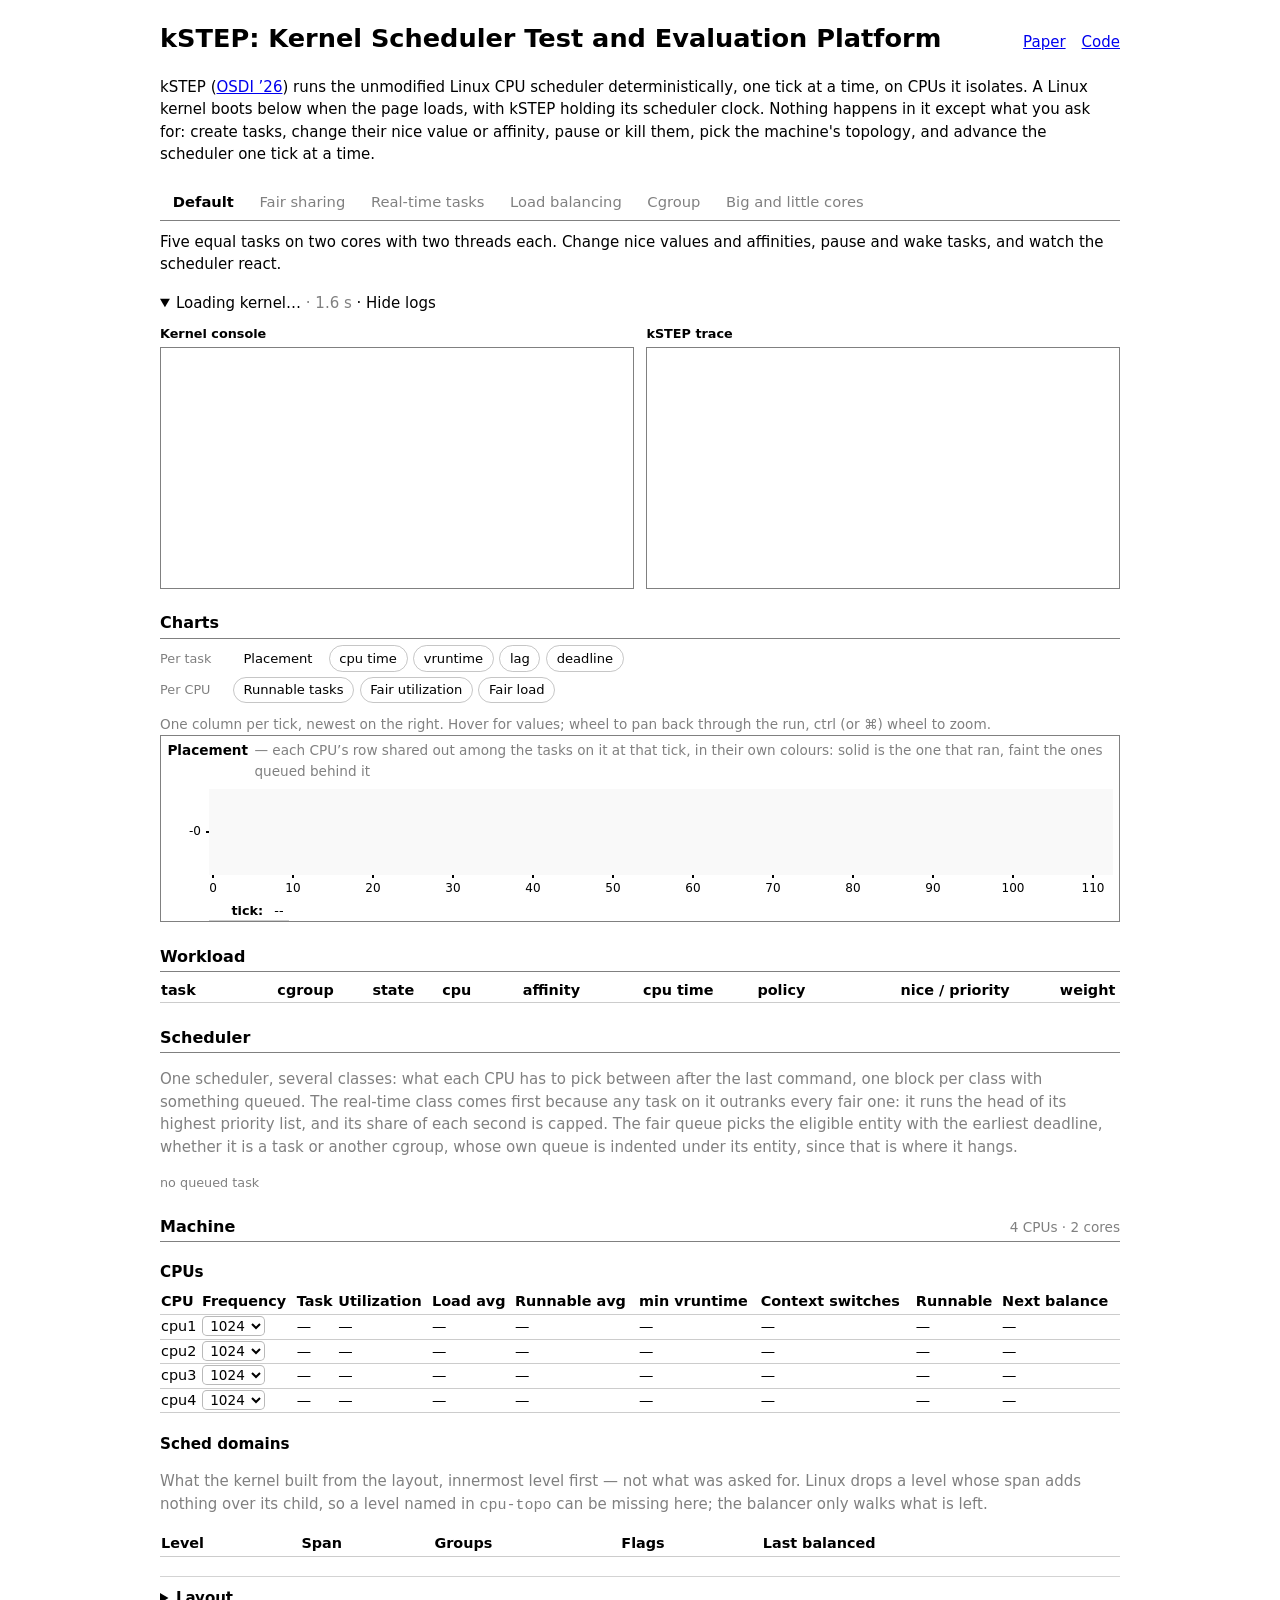
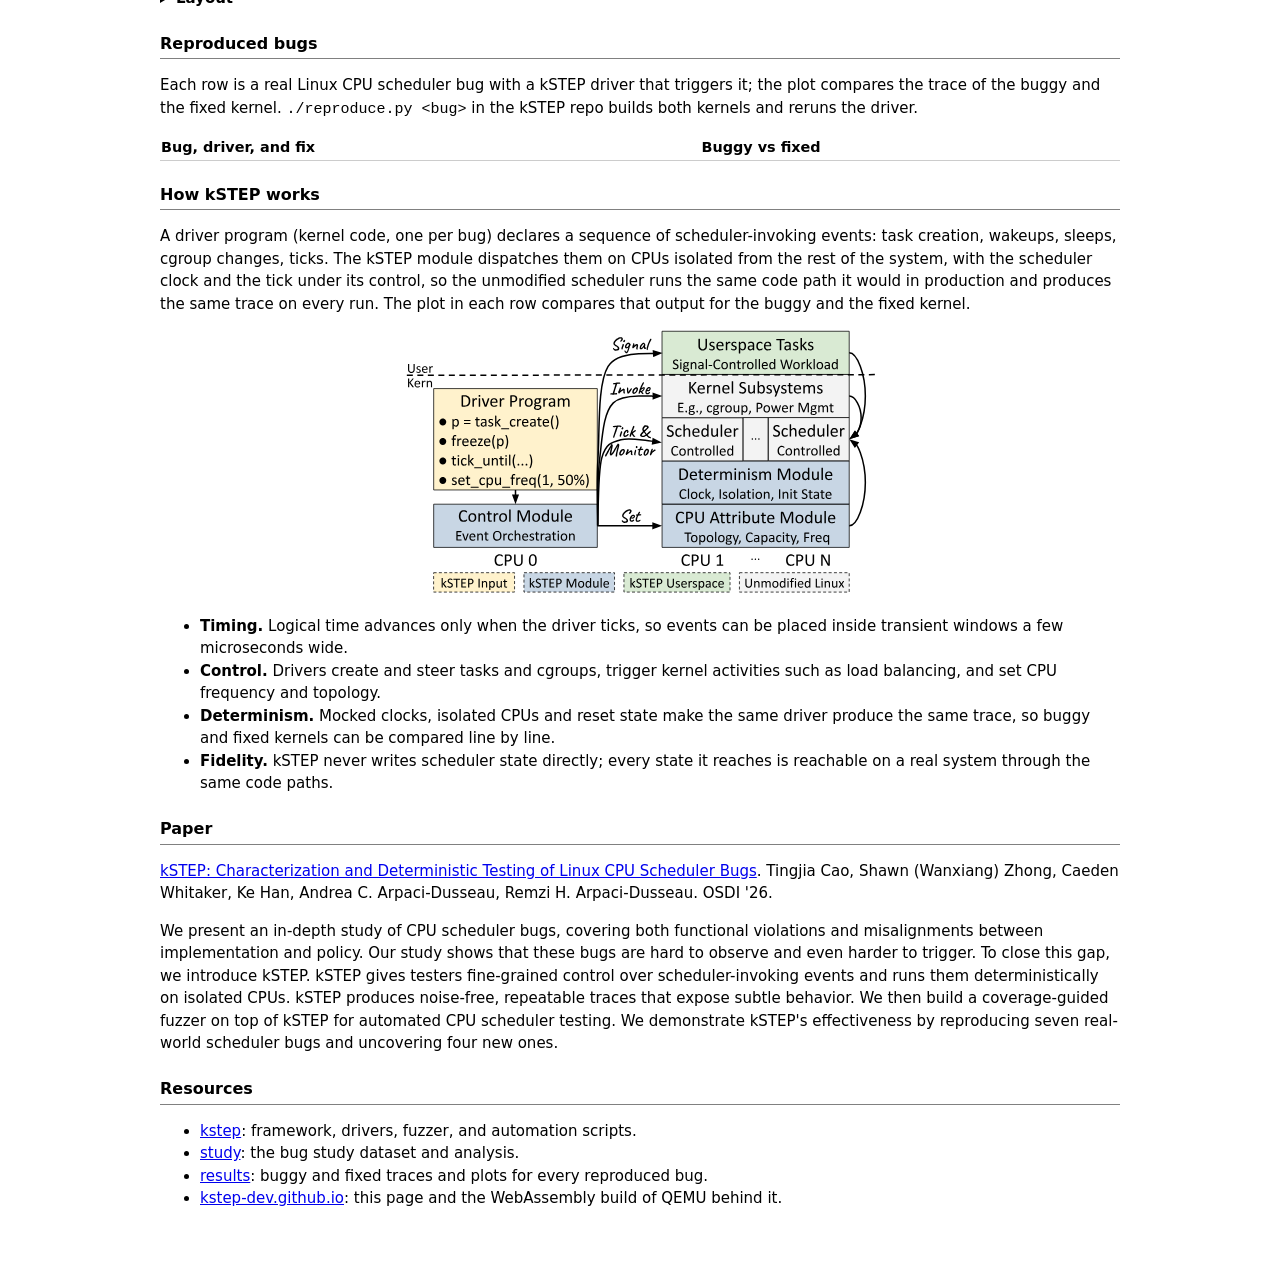
==== commit fee670a3: "Enhance README, run.mjs, setup.sh, index.html, kstep.mjs, and viz.mjs for improved functionality and" ====
--- a/site/index.html
+++ b/site/index.html
@@ -78,14 +78,10 @@
   #tasks tr.group button { padding: 0 .35rem; font-size: .7rem; line-height: 1.5; }
   #tasks tr.group td:last-child > span { display: inline-flex; }
   #tasks td:first-child { padding-left: calc(.2rem + var(--depth, 0) * 1.2rem); }
-  /* the cgroup you would drop into, named while the drag is on rather than after it lands */
-  #tasks tr.drop td { background: color-mix(in srgb, AccentColor 12%, Canvas); }
   .task-chip { display: inline-flex; align-items: center; justify-content: center; min-width: 1.4rem;
     padding: 0 .3rem; border-radius: .25rem; font-size: .75rem; color: #fff; font-variant-numeric: tabular-nums;
     user-select: none; }
-  /* only the workload's chips drag (into another cgroup); the same chip elsewhere is a label */
-  #tasks .task-chip { cursor: grab; }
-  #tasks .task-chip:active { cursor: grabbing; }
+  #tasks td select.cgroup { font-family: ui-monospace, SFMono-Regular, Menlo, monospace; font-size: .8rem; }
   .chart-head .note { flex: 1 1 12rem; min-width: 0; }
   /* uPlot follows the page's system colours instead of its own light-mode defaults */
   .uplot .u-axis, .u-legend { color: CanvasText; }
@@ -180,7 +176,7 @@
 
 <h2>Workload</h2>
 <div class="table-scroll" role="region" aria-label="Tasks" tabindex="0">
-<table id="tasks"><thead><tr><th>task</th><th>state</th><th>cpu</th><th title="A task's allowed CPUs; a cgroup's cpuset.cpus">affinity</th><th title="sum_exec_runtime: CPU time this task has actually been given, in milliseconds of real time">cpu time</th><th>policy</th><th title="The parameter the task's own class reads: nice for the fair classes (normal, batch), a real-time priority for fifo and rr. SCHED_IDLE ignores nice as well, so it is shown greyed out there.">nice / priority</th><th title="The fair classes' share, from nice: 1024 is nice 0, and SCHED_IDLE pins it at 3. Blank for fifo and rr, which never read it. A cgroup's row shows its cpu.weight, whose 100 is a task's 1024, against its sibling cgroups and the tasks beside it. Compared against the siblings on the queue, under Scheduler.">weight</th><th></th></tr></thead><tbody></tbody><tfoot><tr><td colspan="9"><button id="create" hidden>create task</button></td></tr></tfoot></table>
+<table id="tasks"><thead><tr><th>task</th><th title="The cgroup the task is in. Pick another to move it there; a cgroup with child cgroups cannot take tasks (cgroup v2 keeps tasks and controlled children apart), so it is greyed out.">cgroup</th><th>state</th><th>cpu</th><th title="A task's allowed CPUs; a cgroup's cpuset.cpus">affinity</th><th title="sum_exec_runtime: CPU time this task has actually been given, in milliseconds of real time">cpu time</th><th>policy</th><th title="The parameter the task's own class reads: nice for the fair classes (normal, batch), a real-time priority for fifo and rr. SCHED_IDLE ignores nice as well, so it is shown greyed out there.">nice / priority</th><th title="The fair classes' share, from nice: 1024 is nice 0, and SCHED_IDLE pins it at 3. Blank for fifo and rr, which never read it. A cgroup's row shows its cpu.weight, whose 100 is a task's 1024, against its sibling cgroups and the tasks beside it. Compared against the siblings on the queue, under Scheduler.">weight</th><th></th></tr></thead><tbody></tbody><tfoot><tr><td colspan="10"><button id="create" hidden>create task</button></td></tr></tfoot></table>
 </div>
 
 
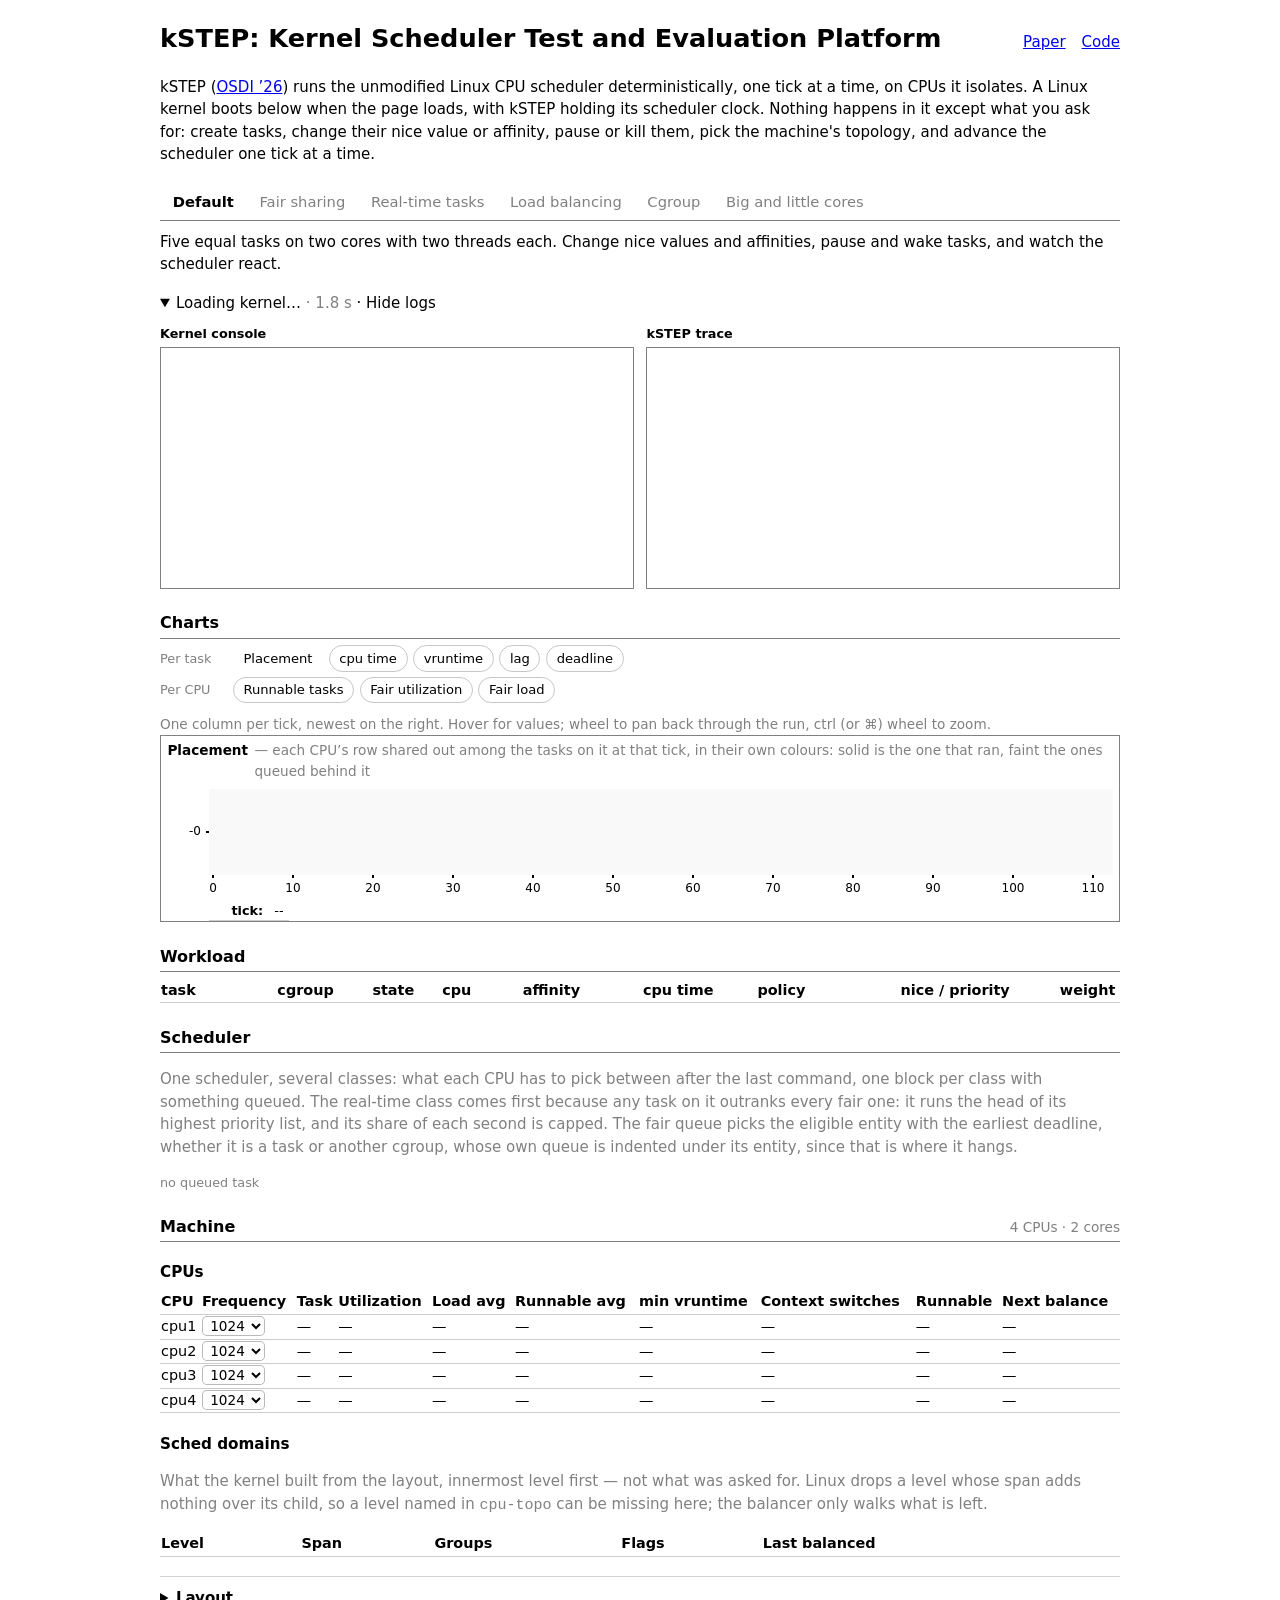
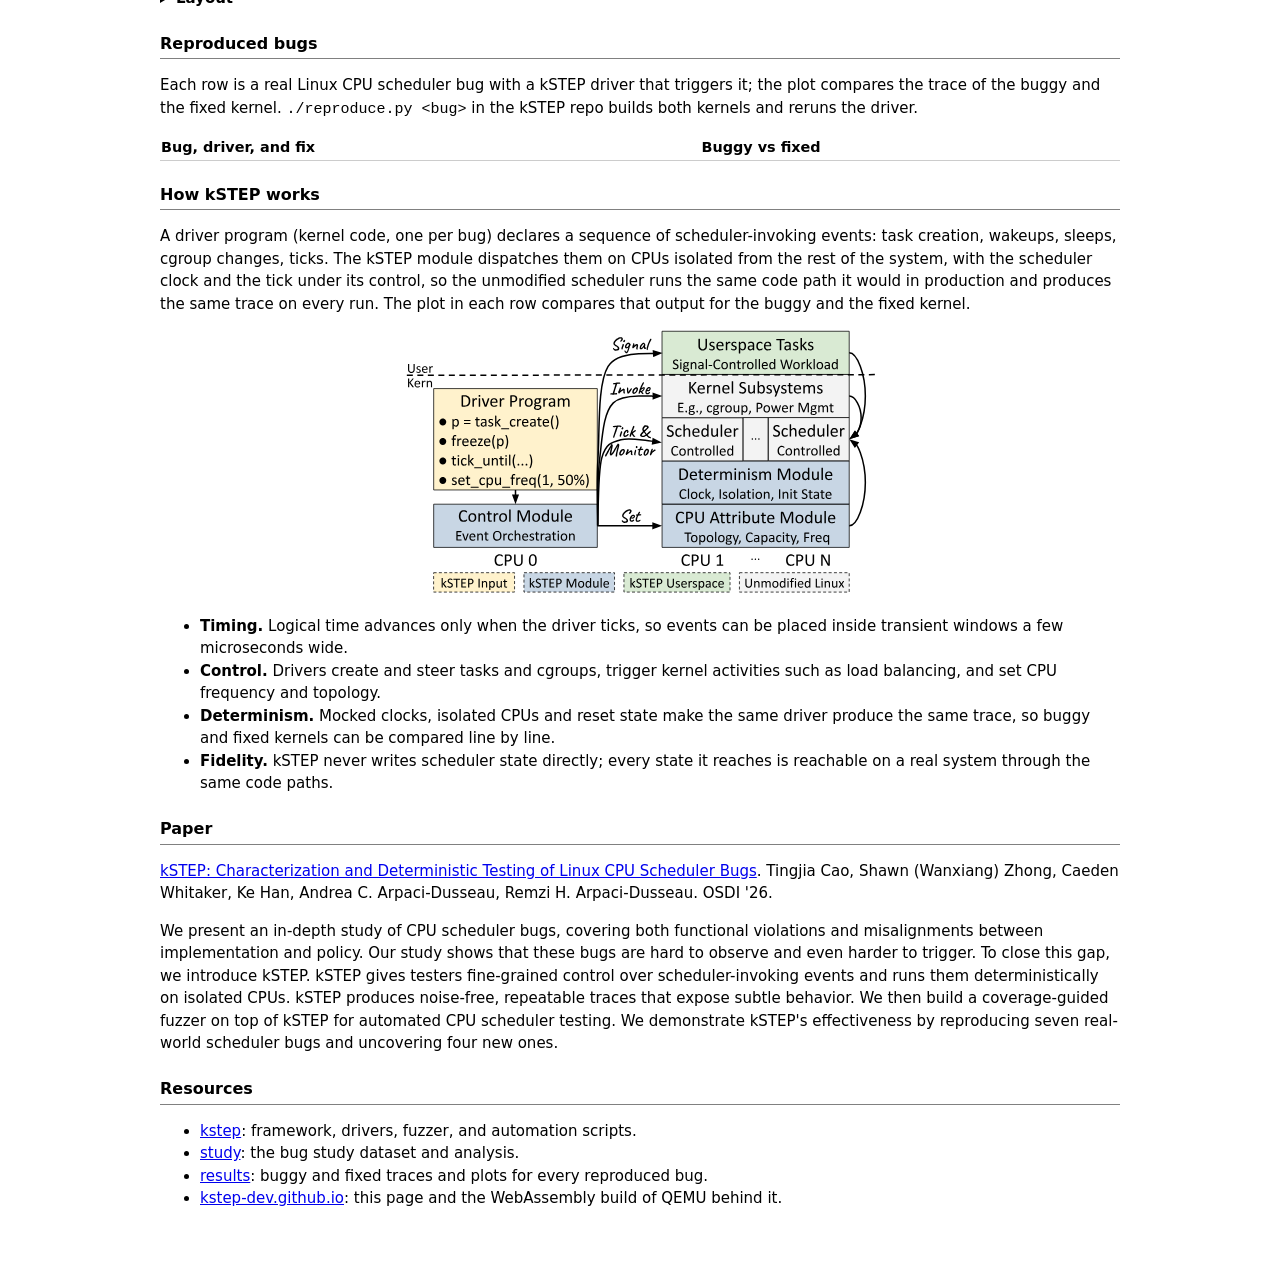
==== commit 2b4610b4: "Enhance task and cgroup creation functionality in viz.mjs; update index.html for improved UI interac" ====
--- a/site/index.html
+++ b/site/index.html
@@ -15,7 +15,6 @@
   /* the button that adds a row lines up under the row actions, so every button in the table
      is in one column; the foot goes with it while the VM is booting and the button is hidden */
   #tasks tfoot td { text-align: right; }
-  #tasks tfoot:not(:has(#create:not([hidden]))) { display: none; }
   #tasks th:first-child, #tasks td:first-child { text-align: left; }
   #tasks input.inert { color: GrayText; }   /* a parameter the task's class does not read */
   /* queues: one table per CPU, the root queue's rows first and a cgroup's queue indented under
@@ -167,7 +166,7 @@
 </details>
 
 
-<h2>Charts <span id="clock" hidden><button id="play" title="stop the clock">⏸</button><button id="step" title="stop the clock and advance exactly one tick">step</button>
+<h2>Charts <span id="clock" hidden><button id="play" title="stop the clock">⏸</button><button id="step" title="stop the clock and advance exactly one tick">step</button><button id="restart" title="restart the VM from this scenario's initial condition: the same machine and setup script, with fresh tasks, cgroups and charts (reloads the page)">↺</button>
   <label class="sep"><input id="speed" type="number" min="1" max="1000" step="10" value="20" style="width:4.2rem" title="ticks per second while the clock runs"> ticks/s</label>
   <span id="tick-count"></span></span></h2>
 <div id="figure-picks"></div>
@@ -176,7 +175,7 @@
 
 <h2>Workload</h2>
 <div class="table-scroll" role="region" aria-label="Tasks" tabindex="0">
-<table id="tasks"><thead><tr><th>task</th><th title="The cgroup the task is in. Pick another to move it there; a cgroup with child cgroups cannot take tasks (cgroup v2 keeps tasks and controlled children apart), so it is greyed out.">cgroup</th><th>state</th><th>cpu</th><th title="A task's allowed CPUs; a cgroup's cpuset.cpus">affinity</th><th title="sum_exec_runtime: CPU time this task has actually been given, in milliseconds of real time">cpu time</th><th>policy</th><th title="The parameter the task's own class reads: nice for the fair classes (normal, batch), a real-time priority for fifo and rr. SCHED_IDLE ignores nice as well, so it is shown greyed out there.">nice / priority</th><th title="The fair classes' share, from nice: 1024 is nice 0, and SCHED_IDLE pins it at 3. Blank for fifo and rr, which never read it. A cgroup's row shows its cpu.weight, whose 100 is a task's 1024, against its sibling cgroups and the tasks beside it. Compared against the siblings on the queue, under Scheduler.">weight</th><th></th></tr></thead><tbody></tbody><tfoot><tr><td colspan="10"><button id="create" hidden>create task</button></td></tr></tfoot></table>
+<table id="tasks"><thead><tr><th>task</th><th title="The cgroup the task is in. Pick another to move it there; a cgroup with child cgroups cannot take tasks (cgroup v2 keeps tasks and controlled children apart), so it is greyed out.">cgroup</th><th>state</th><th>cpu</th><th title="A task's allowed CPUs; a cgroup's cpuset.cpus">affinity</th><th title="sum_exec_runtime: CPU time this task has actually been given, in milliseconds of real time">cpu time</th><th>policy</th><th title="The parameter the task's own class reads: nice for the fair classes (normal, batch), a real-time priority for fifo and rr. SCHED_IDLE ignores nice as well, so it is shown greyed out there.">nice / priority</th><th title="The fair classes' share, from nice: 1024 is nice 0, and SCHED_IDLE pins it at 3. Blank for fifo and rr, which never read it. A cgroup's row shows its cpu.weight, whose 100 is a task's 1024, against its sibling cgroups and the tasks beside it. Compared against the siblings on the queue, under Scheduler.">weight</th><th></th></tr></thead><tbody></tbody></table>
 </div>
 
 
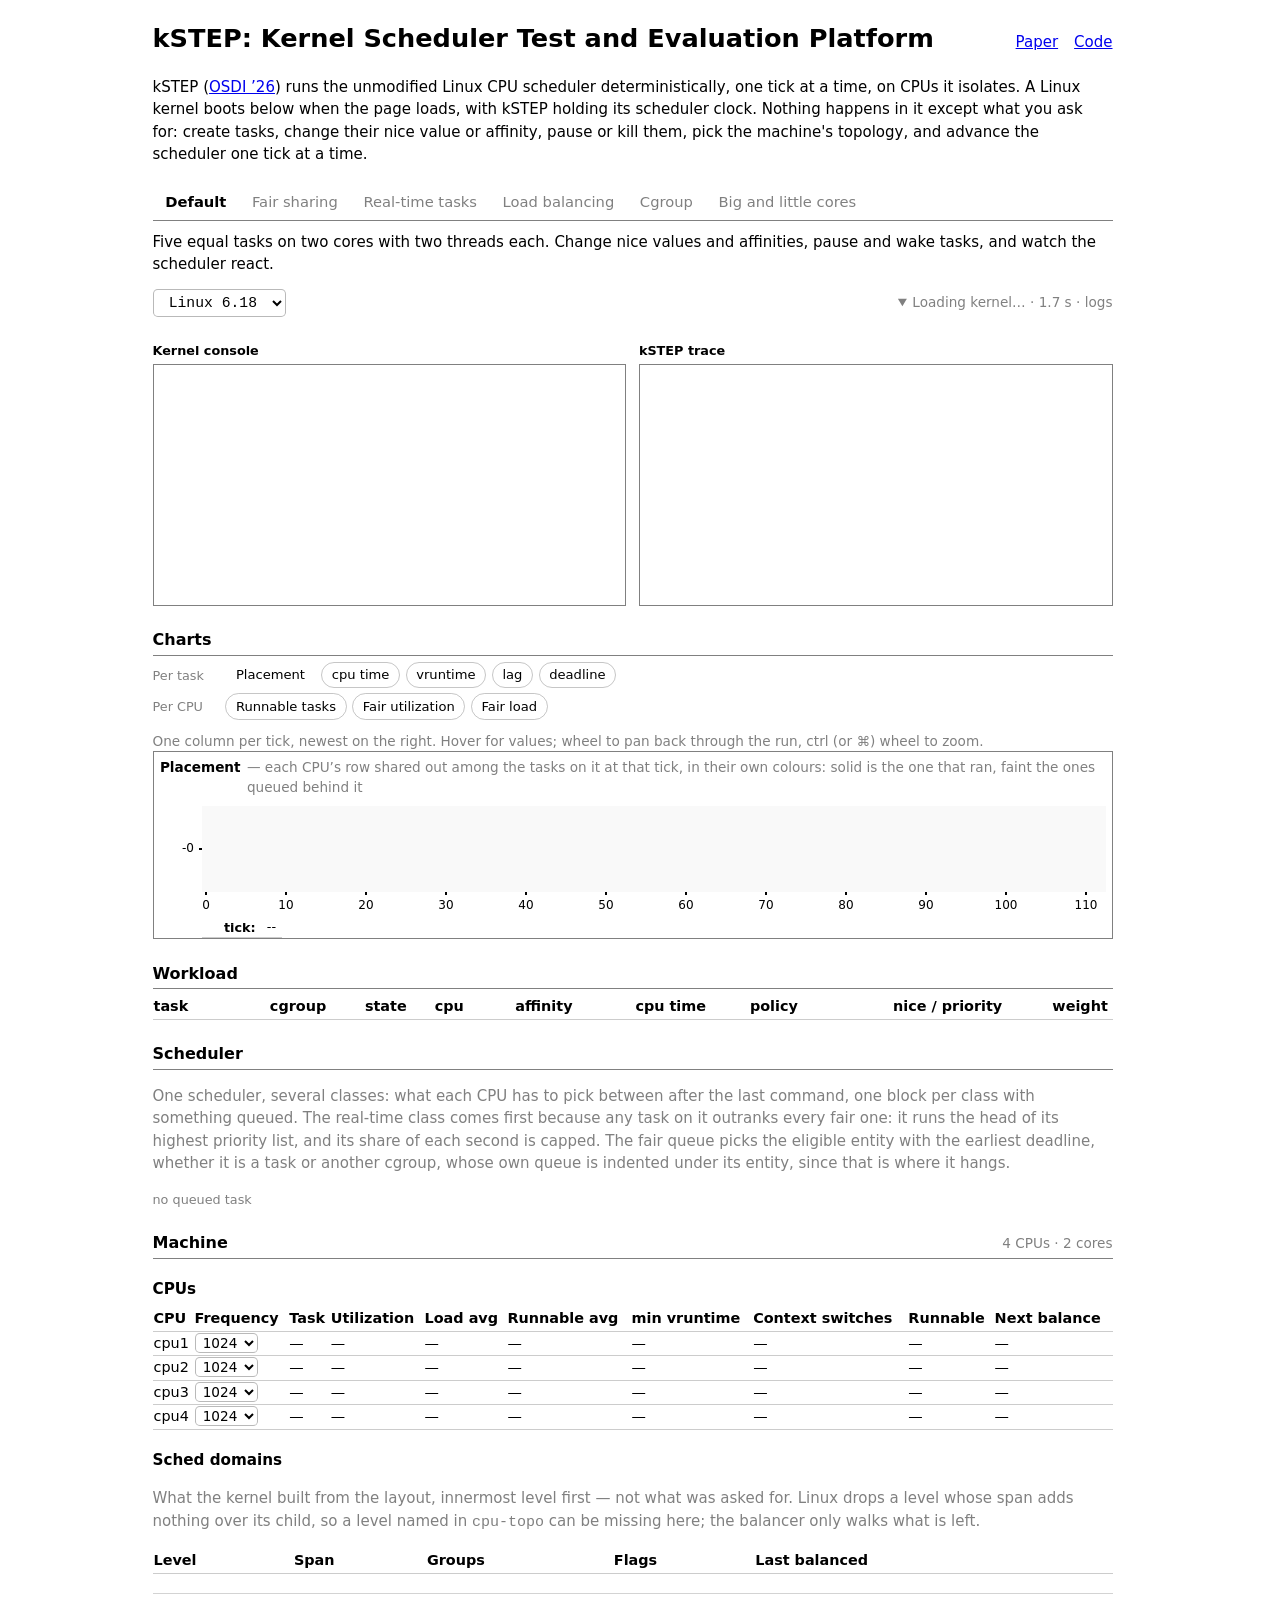
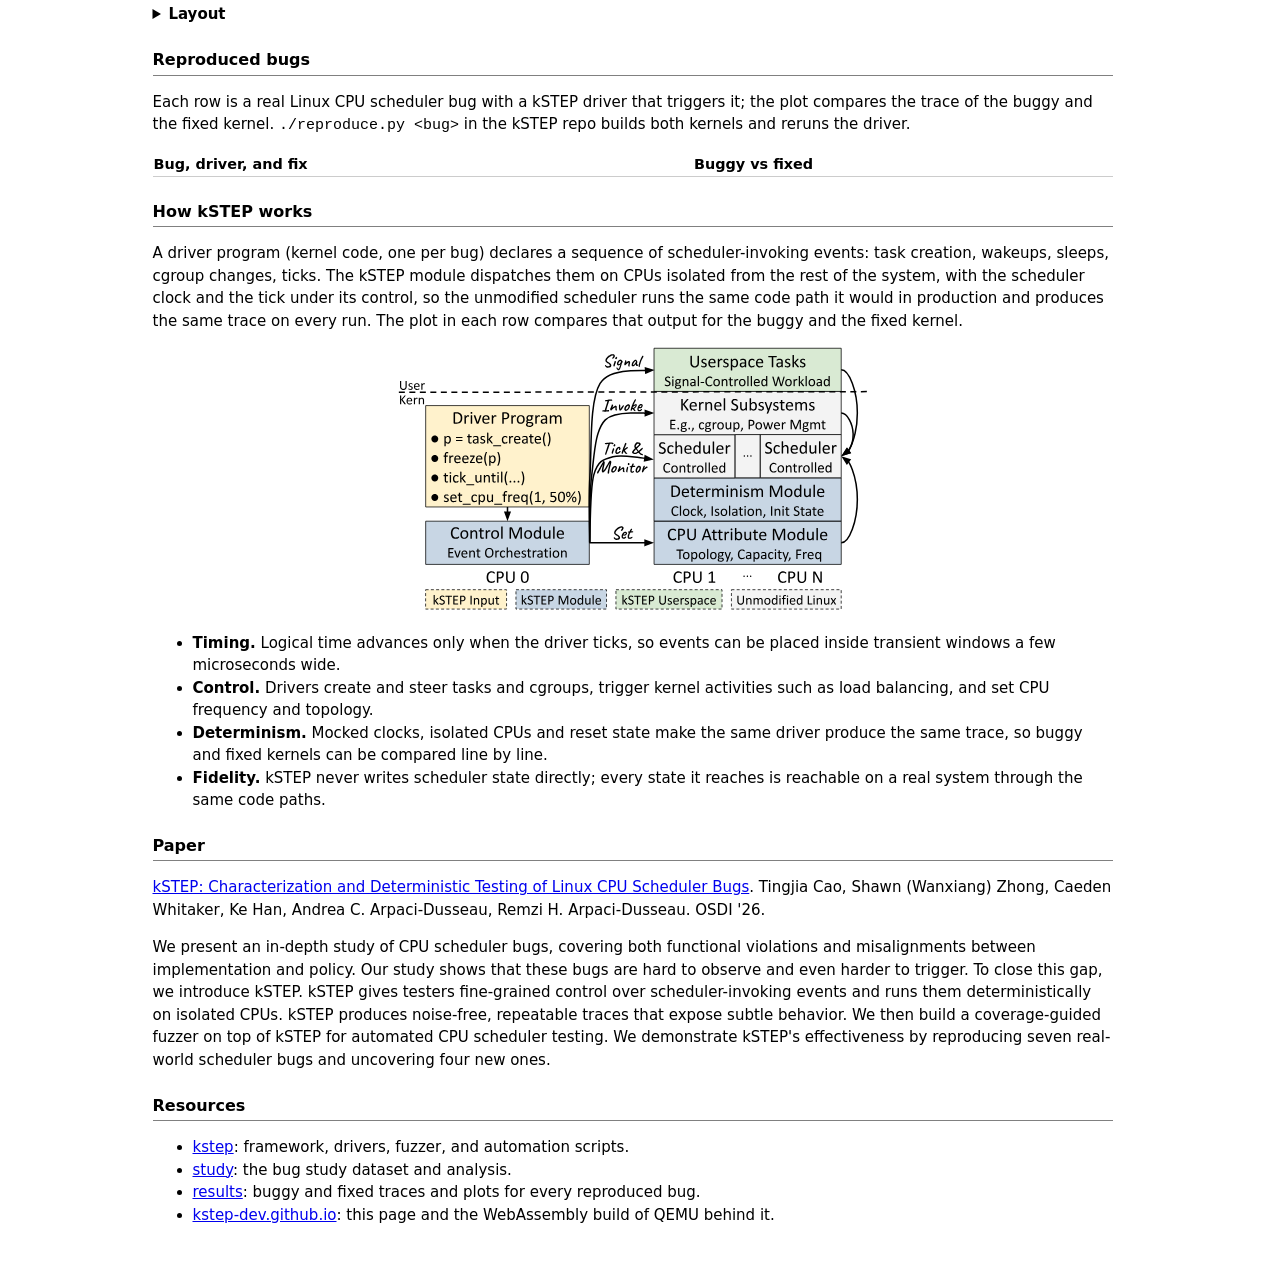
==== commit aa6966e7: "Update README, index.html, run.mjs, pagetest.mjs, and viz.mjs for improved clarity and functionality" ====
--- a/site/index.html
+++ b/site/index.html
@@ -48,13 +48,21 @@
   #legend { margin: .3rem 0 0; font-size: .85rem; }
   #cpu-hint:empty { display: none; }
   #cpu-hint.bad { color: crimson; }
+  /* the control bar: the kernel to boot, then the clock, one row under the scenario's text */
+  #controls { display: flex; flex-wrap: wrap; align-items: center; gap: .9rem; margin: .8rem 0 0; }
+  #controls #kernel { font-family: ui-monospace, SFMono-Regular, Menlo, monospace; }
+  /* the kernel is one choice, the clock another: a rule between them, the row's height like .sep's */
+  #controls #clock { align-self: stretch; padding-left: .9rem; border-left: 1px solid color-mix(in srgb, GrayText 60%, transparent); }
   /* the two buttons are one group -- what you press; the rate box is a setting, behind a rule */
   #clock { display: inline-flex; gap: .35rem; align-items: center; font-size: 1rem; font-weight: normal; }
-  #clock label { font-size: .85rem; }                 /* the small text matches the tick count */
+  #clock label { font-size: .85rem; }
+  #play { width: 4.6rem; padding-left: 0; padding-right: 0; }   /* one width for both of its words, so the row does not shift as it toggles */
   /* align-self: stretch so the rule is the row's height, not the small text's */
-  #clock .sep { align-self: stretch; margin-left: .55rem; padding-left: .9rem; display: flex; align-items: center;
+  #clock .sep { align-self: stretch; margin-left: .55rem; padding-left: .9rem; display: flex; align-items: center; gap: .3rem;
                 border-left: 1px solid color-mix(in srgb, GrayText 60%, transparent); }
-  #tick-count { color: GrayText; font-size: .85rem; font-variant-numeric: tabular-nums; margin-left: .9rem; }
+  /* a flex item will not shrink below its intrinsic width, and a number box's is its default size
+     attribute's: min-width 0 lets the width set on it hold */
+  #clock .sep input { min-width: 0; width: 2rem; }
   #figure-picks { margin: 0 0 .7rem; display: flex; flex-direction: column; gap: .3rem; }
   .pick-row { display: flex; align-items: center; gap: .35rem; flex-wrap: wrap; }
   .pick-row > .pick-label { color: GrayText; font-size: .8rem; width: 4.2rem; flex: none; }
@@ -134,14 +142,21 @@
   #cpu-layout button.act { padding: 0 .3rem; font-size: .7rem; line-height: 1.5; white-space: nowrap;
     font-variant-numeric: tabular-nums; align-self: center; }
   #cpu-layout > button.act { margin-top: .2rem; }
-  #kernel-logs { margin-top: 1rem; }
+  /* the page keeps its scrollbar's width whether or not the content needs one, so a right-aligned
+     line does not jump when opening the logs makes the page taller */
+  html { scrollbar-gutter: stable; }
+  /* the machine's status ends the control row and stays there when the logs open: the details box
+     lays out as its children, so the summary is an item of the row and the panes take a row of their own */
+  #kernel-logs { display: contents; }
+  #kernel-logs summary { margin-left: auto; }
+  #kernel-logs #panes { flex-basis: 100%; }
   #kernel-logs summary { cursor: pointer; }
   #kernel-logs #status { margin-left: 0; color: inherit; }
   #kernel-logs #status.bad { color: crimson; font-weight: 600; }
-  #kernel-logs .hide-logs, #kernel-logs[open] .show-logs { display: none; }
-  #kernel-logs[open] .hide-logs { display: inline; }
   #kernel-logs #panes { margin-top: .6rem; }
-  #boot-preview { display: block; overflow: hidden; text-overflow: ellipsis; white-space: nowrap; margin-top: .25rem; color: GrayText; font: 12px/1.5 ui-monospace, monospace; }
+  /* one gray line: the status, the boot's latest console line while it lasts, and the log toggle */
+  #kernel-logs summary { color: GrayText; font-size: .85rem; }
+  #boot-preview { display: inline-block; max-width: 22rem; vertical-align: bottom; overflow: hidden; text-overflow: ellipsis; white-space: nowrap; margin-left: .5rem; font: 12px/1.5 ui-monospace, monospace; }
   pre .err { color: crimson; }
   pre .event { opacity: .6; }
 </style>
@@ -157,18 +172,21 @@
 <nav id="scenarios" aria-label="scenarios"></nav>
 <p id="scenario-text"></p>
 
-<details id="kernel-logs">
-  <summary><span id="status" role="status">Loading kernel…</span><span id="boot-elapsed" class="hint" aria-hidden="true"></span> · <span class="show-logs">Show logs</span><span class="hide-logs">Hide logs</span><span id="boot-preview" hidden></span></summary>
-  <div id="panes">
-    <div class="pane"><h3>Kernel console</h3><pre id="console"></pre></div>
-    <div class="pane"><h3>kSTEP trace</h3><pre id="log"></pre></div>
-  </div>
-</details>
-
-
-<h2>Charts <span id="clock" hidden><button id="play" title="stop the clock">⏸</button><button id="step" title="stop the clock and advance exactly one tick">step</button><button id="restart" title="restart the VM from this scenario's initial condition: the same machine and setup script, with fresh tasks, cgroups and charts (reloads the page)">↺</button>
-  <label class="sep"><input id="speed" type="number" min="1" max="1000" step="10" value="20" style="width:4.2rem" title="ticks per second while the clock runs"> ticks/s</label>
-  <span id="tick-count"></span></span></h2>
+<div id="controls">
+  <label title="The Linux release the playground boots: every supported LTS kernel has an image. Changing it restarts with the same scenario."><select id="kernel"></select></label>
+  <span id="clock" hidden><button id="play" title="stop the clock">pause</button><button id="step" title="stop the clock and advance exactly one tick">step</button><button id="restart" title="restart the VM from this scenario's initial condition: the same machine and setup script, with fresh tasks, cgroups and charts (reloads the page)">restart</button>
+  <label class="sep"><input id="speed" type="number" min="1" max="1000" step="10" value="20" title="ticks per second while the clock runs"> ticks/s</label></span>
+  <details id="kernel-logs">
+    <summary><span id="status" role="status">Loading kernel…</span><span id="boot-elapsed" class="hint" aria-hidden="true"></span><span id="boot-preview" hidden></span> · logs</summary>
+    <div id="panes">
+      <div class="pane"><h3>Kernel console</h3><pre id="console"></pre></div>
+      <div class="pane"><h3>kSTEP trace</h3><pre id="log"></pre></div>
+    </div>
+  </details>
+</div>
+
+
+<h2>Charts</h2>
 <div id="figure-picks"></div>
 <p class="hint" id="legend">One column per tick, newest on the right. Hover for values; wheel to pan back through the run, ctrl (or ⌘) wheel to zoom.</p>
 <div id="charts"></div>
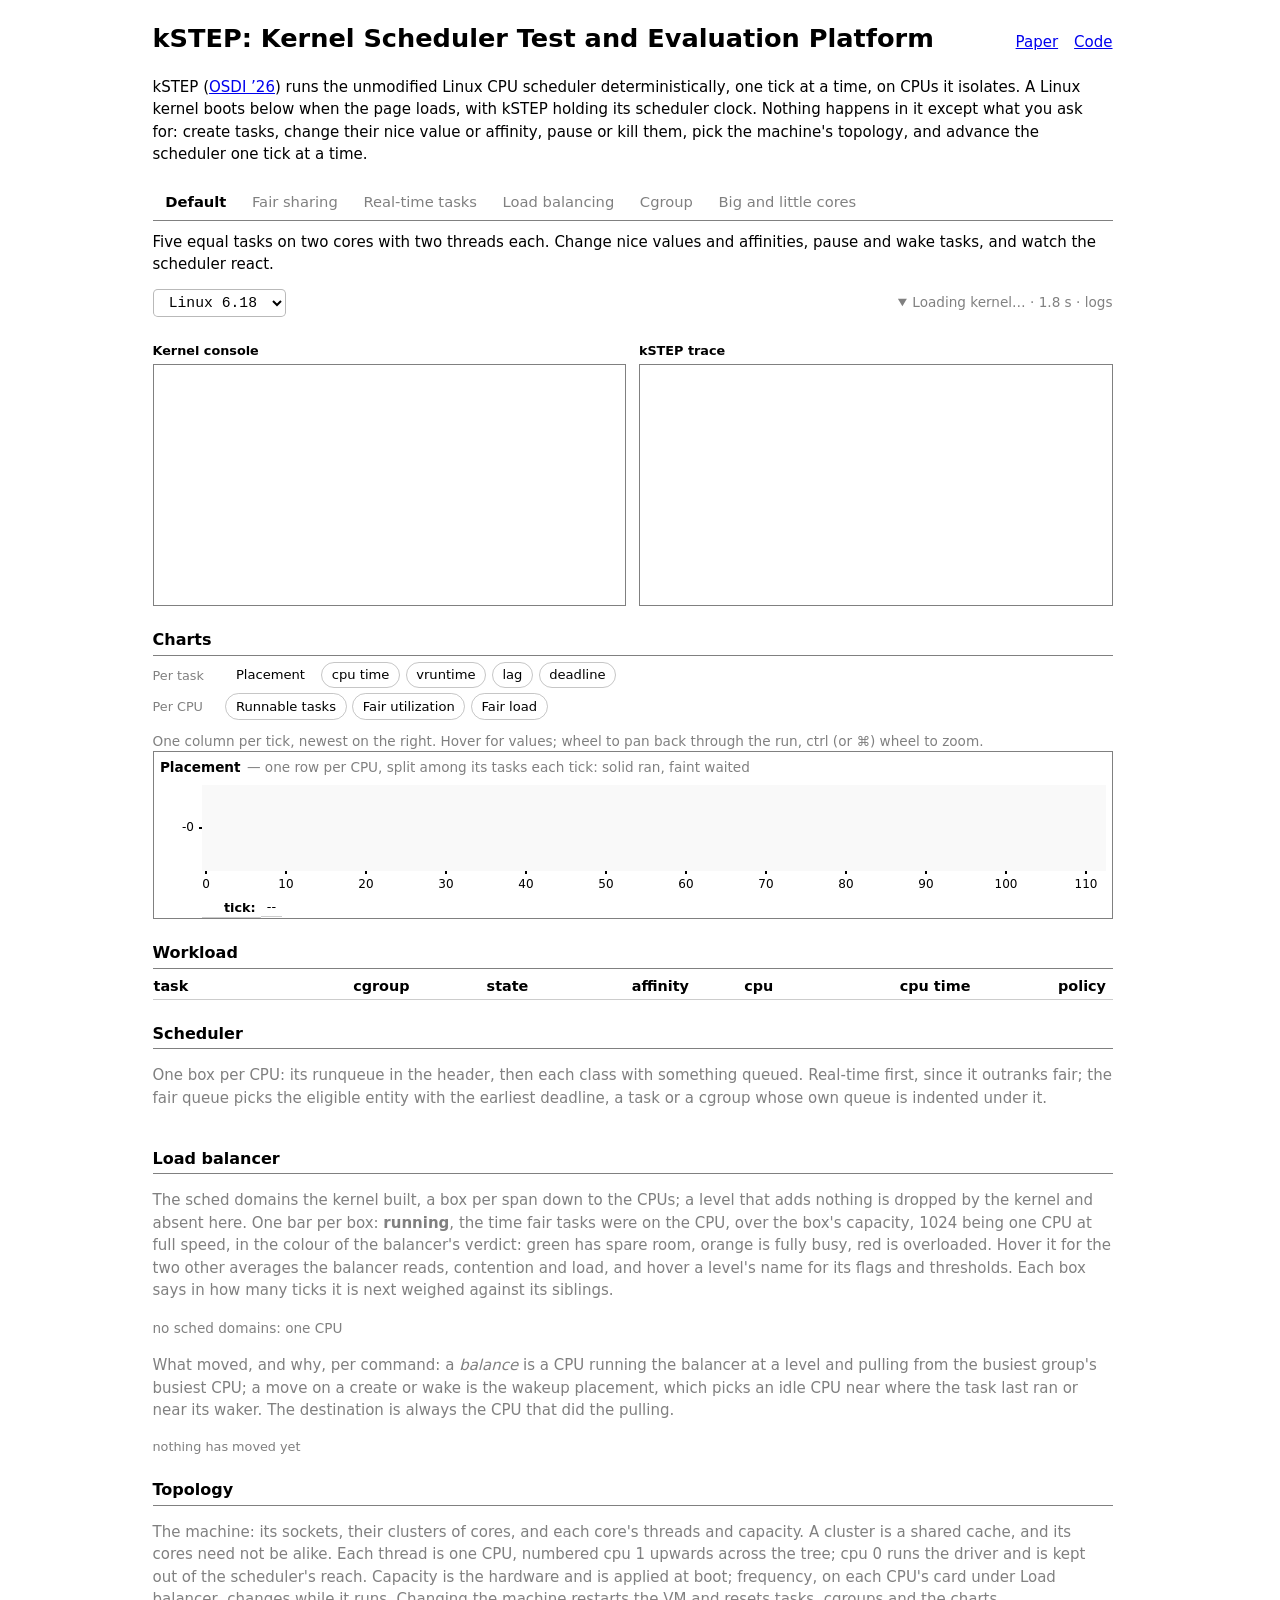
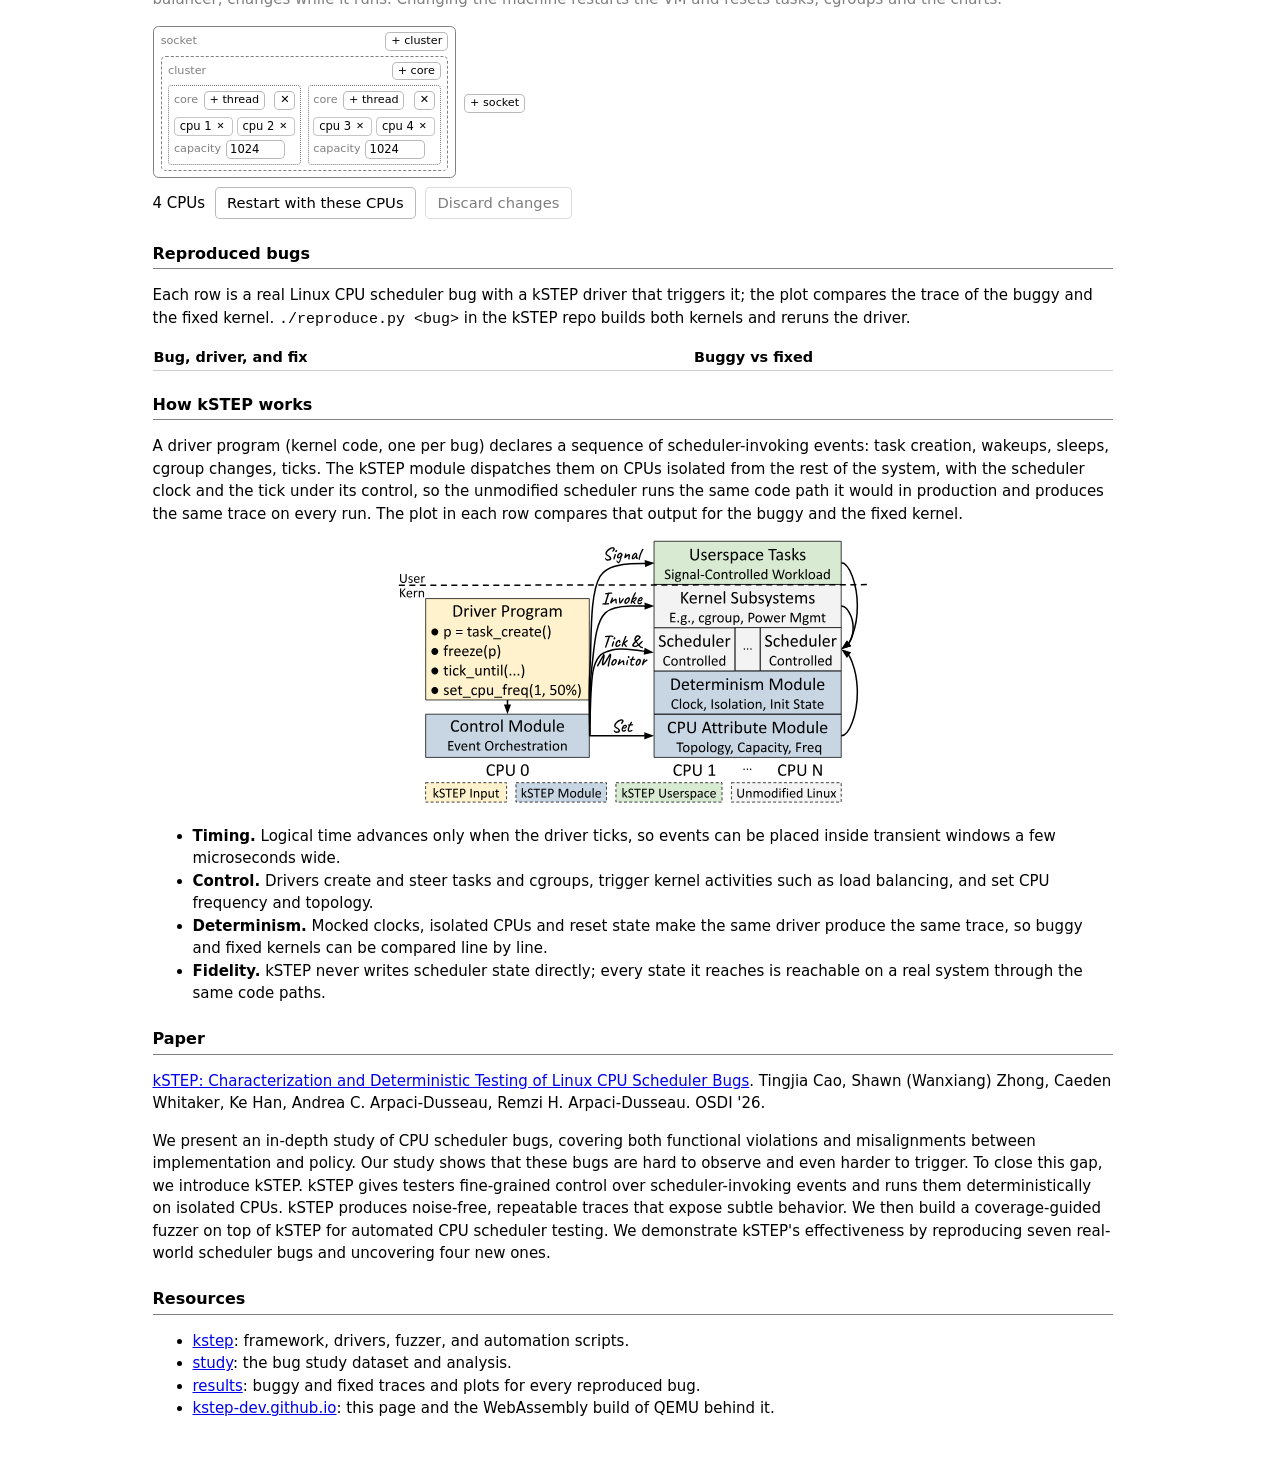
==== commit 02369476: "Refactor code structure for improved readability and maintainability" ====
--- a/site/index.html
+++ b/site/index.html
@@ -20,11 +20,25 @@
   /* queues: one table per CPU, the root queue's rows first and a cgroup's queue indented under
      its entity's row, since that queue hangs off that entity. Rows are the entities the queue
      picks between, tasks and group entities alike, in the kernel's order */
-  #queues { display: flex; flex-wrap: wrap; gap: .6rem; align-items: flex-start; margin: .3rem 0 .6rem; }
-  #queues:empty::before { content: 'no queued task'; color: GrayText; font-size: .8rem; }
-  .rq { border: 1px solid GrayText; border-radius: .35rem; padding: .35rem .45rem; width: fit-content; }
-  .rq > header { font-size: .8rem; color: GrayText; }
-  .rq table { font-size: .8rem; border-collapse: collapse; margin-top: .2rem; }
+  /* one box per CPU, all the same width, and a row's boxes the same height: a task moving
+     between CPUs or classes changes what is inside a box, not the boxes */
+  #queues { display: grid; grid-template-columns: repeat(auto-fit, minmax(24rem, 1fr)); gap: .6rem; margin: .3rem 0 .6rem; }
+  .rq { border: 1px solid GrayText; border-radius: .35rem; padding: .35rem .45rem; min-width: 0; overflow-x: auto; }
+  .rq > header { display: flex; gap: .6rem; align-items: baseline; font-size: .85rem; color: GrayText; }
+  .rq > header > .cpu { color: CanvasText; font-weight: 600; }
+  .rq > header > .note { margin-left: auto; }   /* the runqueue's number at the right, as a class's are */
+  .rq > header b { color: CanvasText; font-weight: 600; }
+  .rq > header .task-chip { vertical-align: middle; }
+  /* a class's block inside a CPU's box: its own line, then its table */
+  .rq .class { margin-top: .5rem; }   /* the class's name marks where its block starts */
+  /* the class's line: its name in front, the class's numbers pushed to the right */
+  .rq .class > header { display: flex; gap: .6rem; align-items: baseline; font-size: .85rem; color: GrayText; }
+  .rq .class > header .name { color: CanvasText; font-weight: 600; }
+  .rq .class > header .name small { color: GrayText; font-weight: normal; margin-left: .3rem; }
+  .rq .class > header .note:first-of-type { margin-left: auto; }
+  .rq .class.throttled > header .name { color: GrayText; text-decoration: line-through; }   /* the real-time class is off the CPU until the period ends */
+  .rq.idle { border-style: dashed; }
+  .rq table { font-size: .85rem; border-collapse: collapse; margin-top: .2rem; }
   .rq th, .rq td { text-align: right; font-variant-numeric: tabular-nums; padding: 0 .3rem; }
   .rq th:first-child, .rq td:first-child { text-align: left; padding-left: 0; }
   .rq th { color: GrayText; font-weight: normal; }
@@ -35,9 +49,7 @@
   .rq tr.running td:first-child::after { visibility: visible; }
   .rq tr.next td:first-child::after { content: '\25B7'; visibility: visible; }   /* what pick_eevdf would take next */
   .rq .path { font-family: ui-monospace, SFMono-Regular, Menlo, monospace; }
-  .rq.rt > header .note { font-variant-numeric: tabular-nums; }
-  .rq.rt.throttled { border-style: dashed; }   /* the class is off the CPU until the period ends */
-  .rq.rt.throttled > header .note { color: inherit; }
+  .rq .note { font-variant-numeric: tabular-nums; }
   #cpu-hint { margin: 0; }
   /* scenario tabs: the page's navigation; everything below is the selected scenario */
   #scenarios { display: flex; flex-wrap: wrap; gap: 0; margin: 1.2rem 0 0; border-bottom: 1px solid GrayText; }
@@ -81,6 +93,8 @@
   #tasks tr.group td { background: color-mix(in srgb, GrayText 10%, Canvas); color: GrayText; font-size: .85rem; }
   #tasks tr.group .path { font-weight: 600; color: CanvasText; font-family: ui-monospace, SFMono-Regular, Menlo, monospace; }
   #tasks tr.group input[type=number] { width: 3.4rem; }
+  /* the parameter, named by its class; one width for "nice" and "priority", so the row holds still when the policy changes */
+  #tasks td label { display: inline-flex; align-items: center; gap: .3rem; white-space: nowrap; min-width: 6.8rem; }
   #tasks tr.group .f-label { font-size: .75rem; }
   #tasks tr.group button { padding: 0 .35rem; font-size: .7rem; line-height: 1.5; }
   #tasks tr.group td:last-child > span { display: inline-flex; }
@@ -102,24 +116,56 @@
   #bugs td:last-child { width: 55%; text-align: center; }
   #bugs img { max-height: 14rem; max-width: 100%; }
   #bugs td div { line-height: 1.6; }
-  #domain-table th, #domain-table td { text-align: left; vertical-align: top; }
-  #domain-table td.num { text-align: right; font-variant-numeric: tabular-nums; }
-  #domain-table .lvl { font-weight: 600; }
-  #domain-table td.hot { color: crimson; font-weight: 600; }
-  #domain-table .span { font-variant-numeric: tabular-nums; }
-  .sg { display: inline-block; border: 1px solid GrayText; border-radius: .25rem; padding: .05rem .3rem; margin: 0 .25rem .2rem 0; font-size: .8rem; font-variant-numeric: tabular-nums; }
-  .sg b { font-weight: 600; }
-  .sg i { font-style: normal; color: GrayText; }
-  .flag { display: inline-block; font-size: .72rem; padding: .05rem .25rem; margin: 0 .2rem .2rem 0; border-radius: .2rem; background: color-mix(in srgb, GrayText 15%, transparent); }
-  .flag.asym { background: color-mix(in srgb, AccentColor 30%, transparent); }
-  #domains-collapsed { color: GrayText; }
-  #cpu-stats { white-space: nowrap; }
-  #cpu-stats th { text-align: left; }
-  #cpu-stats td { font-variant-numeric: tabular-nums; }
-  #cpu-editor { margin: 1.2rem 0 .2rem; border-top: 1px solid color-mix(in srgb, GrayText 35%, transparent); padding-top: .6rem; }
-  #cpu-editor summary { cursor: pointer; font-weight: 600; }
+  /* the domain tree: a box per span, its groups inside it, CPU cards at the leaves */
+  #balancer { margin: .3rem 0 .6rem; overflow-x: auto; }
+  #balancer:empty::before { content: 'no sched domains: one CPU'; color: GrayText; font-size: .85rem; }
+  .dom { border: 1px solid GrayText; border-radius: .35rem; padding: .35rem .45rem; min-width: 0; overflow: hidden; }
+  .dom > header { display: flex; flex-wrap: wrap; gap: .5rem; align-items: center; font-size: .8rem; color: GrayText; margin-bottom: .25rem; }
+  .dom > header > span:last-child { margin-left: auto; }   /* the task count at the right */
+  .dom > footer { display: flex; justify-content: flex-end; font-size: .8rem; color: GrayText; margin-top: .3rem; }
+  .dom > footer .stat { font-variant-numeric: tabular-nums; }
+  .dom > footer .stat b { color: CanvasText; font-weight: 600; }
+  .dom > footer:empty, .dom > footer .stat:empty { display: none; }
+  .dom > header .stat { color: GrayText; font-variant-numeric: tabular-nums; }
+  .dom > header .stat b { color: CanvasText; font-weight: 600; }
+  .dom > header .lvl { color: CanvasText; font-weight: 600; }
+  .dom > header .span { font-variant-numeric: tabular-nums; }
+  /* sibling boxes side by side while they fit, at least 22rem each and at most four across; wider ones stack */
+  .dom > .bar { margin: 0 0 .6rem; }   /* room between a box's bar and what it sums */
+  .dom > .kids { display: grid; grid-template-columns: repeat(auto-fit, minmax(max(22rem, calc(25% - .3rem)), 1fr)); gap: .4rem; }
+  /* a CPU's card: name, frequency and the balancer's word on one line, the bar across the card,
+     the readings under it; a group's cards sit side by side */
+  /* cards at least 11rem wide, and never more than four across: a card is at least a quarter of the row less the gaps */
+  .dom > .kids.cpus, #balancer.cpus { display: grid; grid-template-columns: repeat(auto-fit, minmax(max(11rem, calc(25% - .3rem)), 1fr)); gap: .4rem; }
+  .cpu-row { border: 1px dotted GrayText; border-radius: .3rem; padding: .3rem .45rem; display: flex; flex-direction: column; gap: .2rem; font-size: .8rem; line-height: 1.35; min-width: 0; }
+  .cpu-row .line { display: flex; flex-wrap: wrap; align-items: center; gap: 0 .7rem; white-space: nowrap; }
+  .cpu-row .line > .stat:last-child { margin-left: auto; }   /* the task count, and the countdown below it, at the right as in a box */
+  .cpu-row > .bar { flex: none; line-height: 1; }
+  .cpu-row .freq input { padding: 0 .2rem; font-size: .8rem; }
+  .cpu-row .cpu { font-weight: 600; }
+  .cpu-row .freq { display: inline-flex; align-items: center; gap: .3rem; color: GrayText; }
+  .cpu-row .freq input { width: 3.2rem; }
+  .cpu-row .stat { color: GrayText; font-variant-numeric: tabular-nums; }
+  .cpu-row .stat b { color: CanvasText; font-weight: 600; }
+  .cpu-row .hot:empty { display: none; }
+  /* one bar per box: the fill is running in the class's colour, the number inside at the right */
+  .bar { display: block; min-width: 0; }
+  .bar .track { position: relative; display: block; height: .85rem; border: 1px solid color-mix(in srgb, GrayText 55%, transparent); border-radius: .2rem; overflow: hidden; background: Canvas; }
+  .bar .fill { position: absolute; inset: 0 auto 0 0; background: color-mix(in srgb, AccentColor 60%, Canvas); }
+  .bar[data-cls="has spare"] .fill { background: color-mix(in srgb, seagreen 65%, Canvas); }
+  .bar[data-cls="fully busy"] .fill { background: color-mix(in srgb, darkorange 70%, Canvas); }
+  .bar[data-cls="overloaded"] .fill { background: color-mix(in srgb, crimson 80%, Canvas); }
+  .bar .num { position: absolute; inset: 0 .35rem 0 auto; display: flex; align-items: center; font-size: .62rem; line-height: 1; color: CanvasText; font-variant-numeric: tabular-nums; white-space: nowrap; }
+  .hot { color: crimson; font-weight: 600; }
+  .cpu-row.pulled { border-style: solid; border-color: color-mix(in srgb, AccentColor 70%, GrayText); }
+  /* the recent balances and moves, newest first */
+  #balance-log { margin: .3rem 0 .6rem; padding-left: 3.4rem; font-size: .8rem; color: GrayText; font-variant-numeric: tabular-nums; }
+  #balance-log li { margin: .1rem 0; }
+  #balance-log li::marker { content: 'tick ' attr(value) '  '; }
+  #balance-log .task-chip { vertical-align: middle; }
+  #balance-log:empty::before { content: 'nothing has moved yet'; margin-left: -3.4rem; }
   #cpus h3 { margin: 1.2rem 0 .4rem; font-size: .95rem; }
-  #running-cpus, #cpu-draft { font-size: .85rem; font-weight: normal; }
+  #cpu-draft { font-size: .85rem; font-weight: normal; }
   #cpu-actions { display: flex; flex-wrap: wrap; gap: .6rem; margin: .6rem 0; align-items: center; }
   #cpu-layout input { width: 3rem; }
   /* the machine drawing, which is also the form: every box is the thing it draws */
@@ -131,9 +177,13 @@
   #cpu-layout .clusters, #cpu-layout .cores { display: flex; flex-wrap: wrap; gap: .4rem; align-items: flex-start; }
   #cpu-layout .core { border: 1px dotted GrayText; border-radius: .25rem; padding: .3rem; display: flex; flex-direction: column; gap: .25rem; align-items: stretch; }
   #cpu-layout .core > button.act { align-self: flex-start; }
-  #cpu-layout .corecpus { font-size: .68rem; color: GrayText; font-variant-numeric: tabular-nums; }
-  #cpu-layout .caprow { display: flex; flex-direction: column; gap: .1rem; font-size: .7rem; color: GrayText; }
-  #cpu-layout .capnum { width: 4rem; font-size: .72rem; padding: 0 .2rem; font-variant-numeric: tabular-nums; }
+  #cpu-layout .corecpus { display: inline-flex; flex-wrap: wrap; gap: .25rem; align-items: center; }
+  #cpu-layout .thread { display: inline-flex; align-items: center; gap: .15rem; font-size: .72rem; font-variant-numeric: tabular-nums;
+    border: 1px solid color-mix(in srgb, GrayText 45%, transparent); border-radius: .25rem; padding: 0 .3rem; }
+  #cpu-layout .thread button.act { padding: 0 .15rem; font-size: .6rem; border: 0; background: none; }
+  #cpu-layout .cpuline { display: flex; flex-direction: column; align-items: flex-start; gap: .25rem; }   /* the threads, then the capacity on its own line */
+  #cpu-layout .caprow { display: inline-flex; align-items: center; gap: .3rem; font-size: .7rem; color: GrayText; }
+  #cpu-layout .capnum { width: 3.2rem; font-size: .72rem; padding: 0 .2rem; font-variant-numeric: tabular-nums; }
   #cpu-layout .capnum.bad { border-color: crimson; color: crimson; }
   /* every box action looks the same, whatever it says; adding sits by the name, so clicking it
      twice lands twice, and only the destructive one is pushed to the right edge */
@@ -193,53 +243,31 @@
 
 <h2>Workload</h2>
 <div class="table-scroll" role="region" aria-label="Tasks" tabindex="0">
-<table id="tasks"><thead><tr><th>task</th><th title="The cgroup the task is in. Pick another to move it there; a cgroup with child cgroups cannot take tasks (cgroup v2 keeps tasks and controlled children apart), so it is greyed out.">cgroup</th><th>state</th><th>cpu</th><th title="A task's allowed CPUs; a cgroup's cpuset.cpus">affinity</th><th title="sum_exec_runtime: CPU time this task has actually been given, in milliseconds of real time">cpu time</th><th>policy</th><th title="The parameter the task's own class reads: nice for the fair classes (normal, batch), a real-time priority for fifo and rr. SCHED_IDLE ignores nice as well, so it is shown greyed out there.">nice / priority</th><th title="The fair classes' share, from nice: 1024 is nice 0, and SCHED_IDLE pins it at 3. Blank for fifo and rr, which never read it. A cgroup's row shows its cpu.weight, whose 100 is a task's 1024, against its sibling cgroups and the tasks beside it. Compared against the siblings on the queue, under Scheduler.">weight</th><th></th></tr></thead><tbody></tbody></table>
+<table id="tasks"><thead><tr><th>task</th><th title="The cgroup the task is in. Pick another to move it there; a cgroup with child cgroups cannot take tasks (cgroup v2 keeps tasks and controlled children apart), so it is greyed out.">cgroup</th><th>state</th><th title="A task's allowed CPUs; a cgroup's cpuset.cpus">affinity</th><th>cpu</th><th title="sum_exec_runtime: CPU time this task has actually been given, in milliseconds of real time">cpu time</th><th title="How the task is scheduled, as sched_setattr takes it: the policy, grouped by the class that implements it, and the one parameter that class reads -- nice for the fair classes (normal, batch), a real-time priority for fifo and rr. SCHED_IDLE ignores nice as well, so it is greyed there. The weight the fair class derives from nice is under Scheduler, next to the siblings it is compared against.">policy</th><th></th></tr></thead><tbody></tbody></table>
 </div>
 
 
 <h2>Scheduler</h2>
-<p class="hint">One scheduler, several classes: what each CPU has to pick between after the last command, one block per class with something queued. The real-time class comes first because any task on it outranks every fair one: it runs the head of its highest priority list, and its share of each second is capped. The fair queue picks the eligible entity with the earliest deadline, whether it is a task or another cgroup, whose own queue is indented under its entity, since that is where it hangs.</p>
+<p class="hint">One box per CPU: its runqueue in the header, then each class with something queued. Real-time first, since it outranks fair; the fair queue picks the eligible entity with the earliest deadline, a task or a cgroup whose own queue is indented under it.</p>
 <div id="queues"></div>
 
+<h2>Load balancer</h2>
+<p class="hint">The sched domains the kernel built, a box per span down to the CPUs; a level that adds nothing is dropped by the kernel and absent here. One bar per box: <b>running</b>, the time fair tasks were on the CPU, over the box&#x27;s capacity, 1024 being one CPU at full speed, in the colour of the balancer&#x27;s verdict: green has spare room, orange is fully busy, red is overloaded. Hover it for the two other averages the balancer reads, contention and load, and hover a level&#x27;s name for its flags and thresholds. Each box says in how many ticks it is next weighed against its siblings. <span id="domains-collapsed"></span></p>
+<div id="balancer"></div>
+<p class="hint">What moved, and why, per command: a <i>balance</i> is a CPU running the balancer at a level and pulling from the busiest group's busiest CPU; a move on a create or wake is the wakeup placement, which picks an idle CPU near where the task last ran or near its waker. The destination is always the CPU that did the pulling.</p>
+<ol id="balance-log" reversed></ol>
+
 
 <section id="cpus" aria-labelledby="cpus-title">
-<h2 id="cpus-title">Machine <span id="running-cpus" class="hint"></span></h2>
-<h3>CPUs</h3>
-<div class="table-scroll" role="region" aria-label="CPU statistics" tabindex="0">
-<table id="cpu-stats"><thead>
-<tr><th>CPU</th>
-  <th title="Current frequency on the scale where 1024 is a full CPU, as cpufreq would move it under a running system. Sent as one cpu-freq line for the CPU changed. The hardware&#x27;s own capacity is set per cluster in Layout, below.">Frequency</th>
-  <th>Task</th>
-  <th title="PELT utilization of the fair class, on a scale where 1024 is a full CPU. Real-time and deadline tasks are not in it.">Utilization</th>
-  <th title="Weighted demand of the fair class (PELT), not a task count. Real-time and deadline tasks are not in it.">Load avg</th>
-  <th title="PELT runnable demand of the fair class; 1024 per fully runnable task. Real-time and deadline tasks are not in it.">Runnable avg</th>
-  <th title="Root fair queue virtual clock, in milliseconds of virtual time; unavailable on kernels that removed this counter">min vruntime</th>
-  <th title="Kernel cumulative context-switch counter">Context switches</th>
-  <th title="cfs_rq h_nr_runnable: runnable tasks as the load balancer counts them, and the number it tries to even out. When the runqueue holds more than that — a real-time or deadline task, or one left queued by delayed dequeue — the raw rq->nr_running is shown after it in brackets.">Runnable</th>
-  <th title="Ticks until rq->next_balance falls due; 0 means this CPU will look for work to pull at the next tick.">Next balance</th>
-</tr></thead><tbody></tbody></table>
-</div>
-
-
-<h3>Sched domains</h3>
-<p class="hint">What the kernel built from the layout, innermost level first &mdash; not what was asked for. Linux drops a level whose span adds nothing over its child, so a level named in <code>cpu-topo</code> can be missing here; the balancer only walks what is left. <span id="domains-collapsed"></span></p>
-<div class="table-scroll" role="region" aria-label="Sched domains" tabindex="0">
-<table id="domain-table"><thead><tr>
-  <th title="The topology level, innermost first. Its balancing knobs — interval, imbalance_pct, busy_factor, cache_nice_tries — are set per level and never move; hover a level to read them.">Level</th><th>Span</th>
-  <th title="The balancing groups this level is divided into, with each group's total capacity. A CPU's load balancer compares its own group against the others; the order is per CPU (its own group first), so they are listed lowest CPU first here.">Groups</th>
-  <th title="The SD_* flags that tell this level apart: the ones every level shares are left out, since they say nothing about this one. Hover a cell for the full set.">Flags</th>
-  <th title="How long ago this level last balanced, across its span, and how many attempts have failed in a row once there are any: past cache_nice_tries + 2 the balancer escalates to active balancing, migrating a task that is currently running. Hover a cell for the per-CPU spread and the interval.">Last balanced</th>
-</tr></thead><tbody></tbody></table>
-</div>
-
-<details id="cpu-editor"><summary>Layout <span id="cpu-draft" class="hint"></span></summary>
-<p>Describe the machine: what kinds of core it has, and how they are grouped. A cluster is a shared cache; cores in one cluster need not be alike, which is what an arm64 DSU looks like. This decides how many CPUs the VM boots with, so changing it restarts and resets tasks, cgroups, and the charts.</p>
+<h2 id="cpus-title">Topology <span id="cpu-draft" class="hint"></span></h2>
+
+<section id="cpu-editor">
+<p class="hint">The machine: its sockets, their clusters of cores, and each core's threads and capacity. A cluster is a shared cache, and its cores need not be alike. Each thread is one CPU, numbered cpu 1 upwards across the tree; cpu 0 runs the driver and is kept out of the scheduler's reach. Capacity is the hardware and is applied at boot; frequency, on each CPU's card under Load balancer, changes while it runs. Changing the machine restarts the VM and resets tasks, cgroups and the charts.</p>
 <div id="cpu-layout"></div>
-<p class="hint">Each thread is one CPU, numbered cpu1 upwards across the tree; cpu0 runs the driver and is kept out of the scheduler's reach. Capacity is the hardware, so it is applied at boot; frequency, in the CPUs table, changes while it runs.</p>
 <p id="cpu-hint" class="hint" role="status"></p>
 <div id="cpu-actions"><span id="ncpus-label"></span><button id="boot">Restart with these CPUs</button><button id="discard-cpus">Discard changes</button></div>
 
-</details>
+</section>
 </section>
 </section>
 
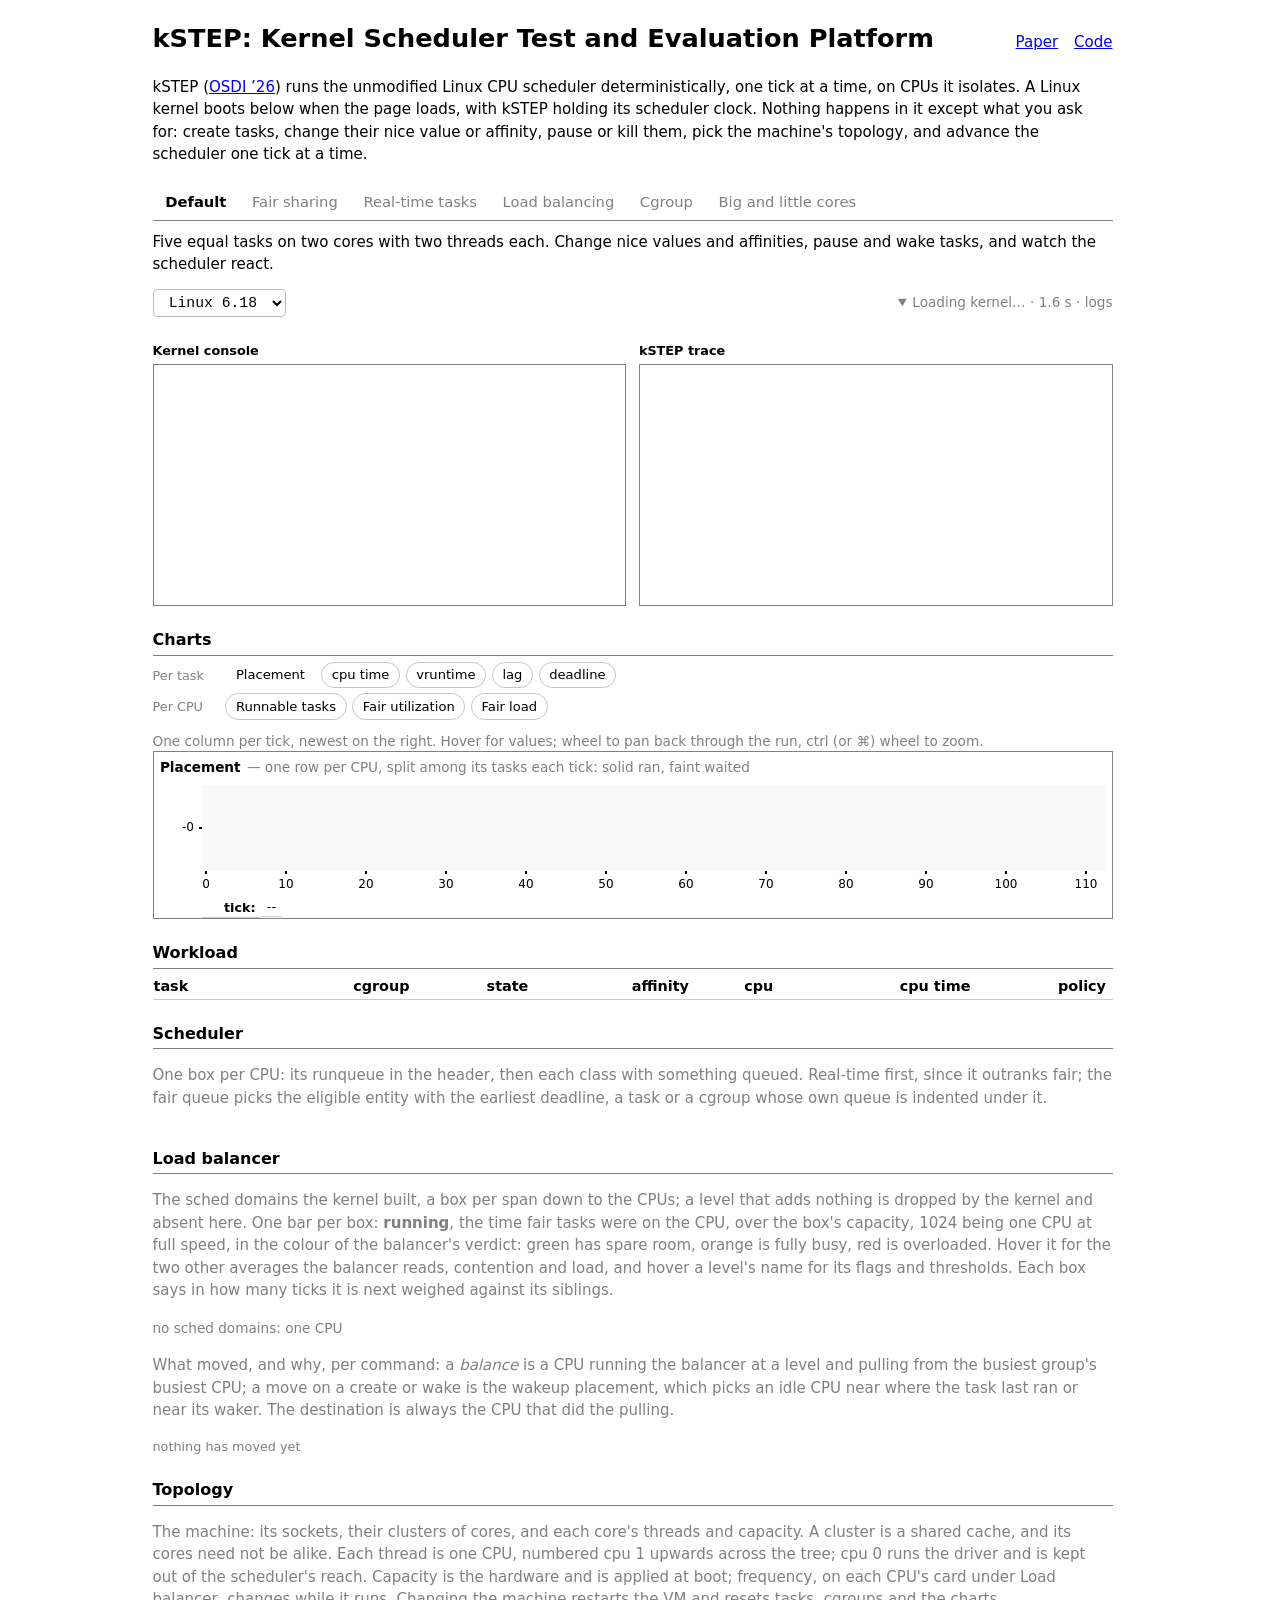
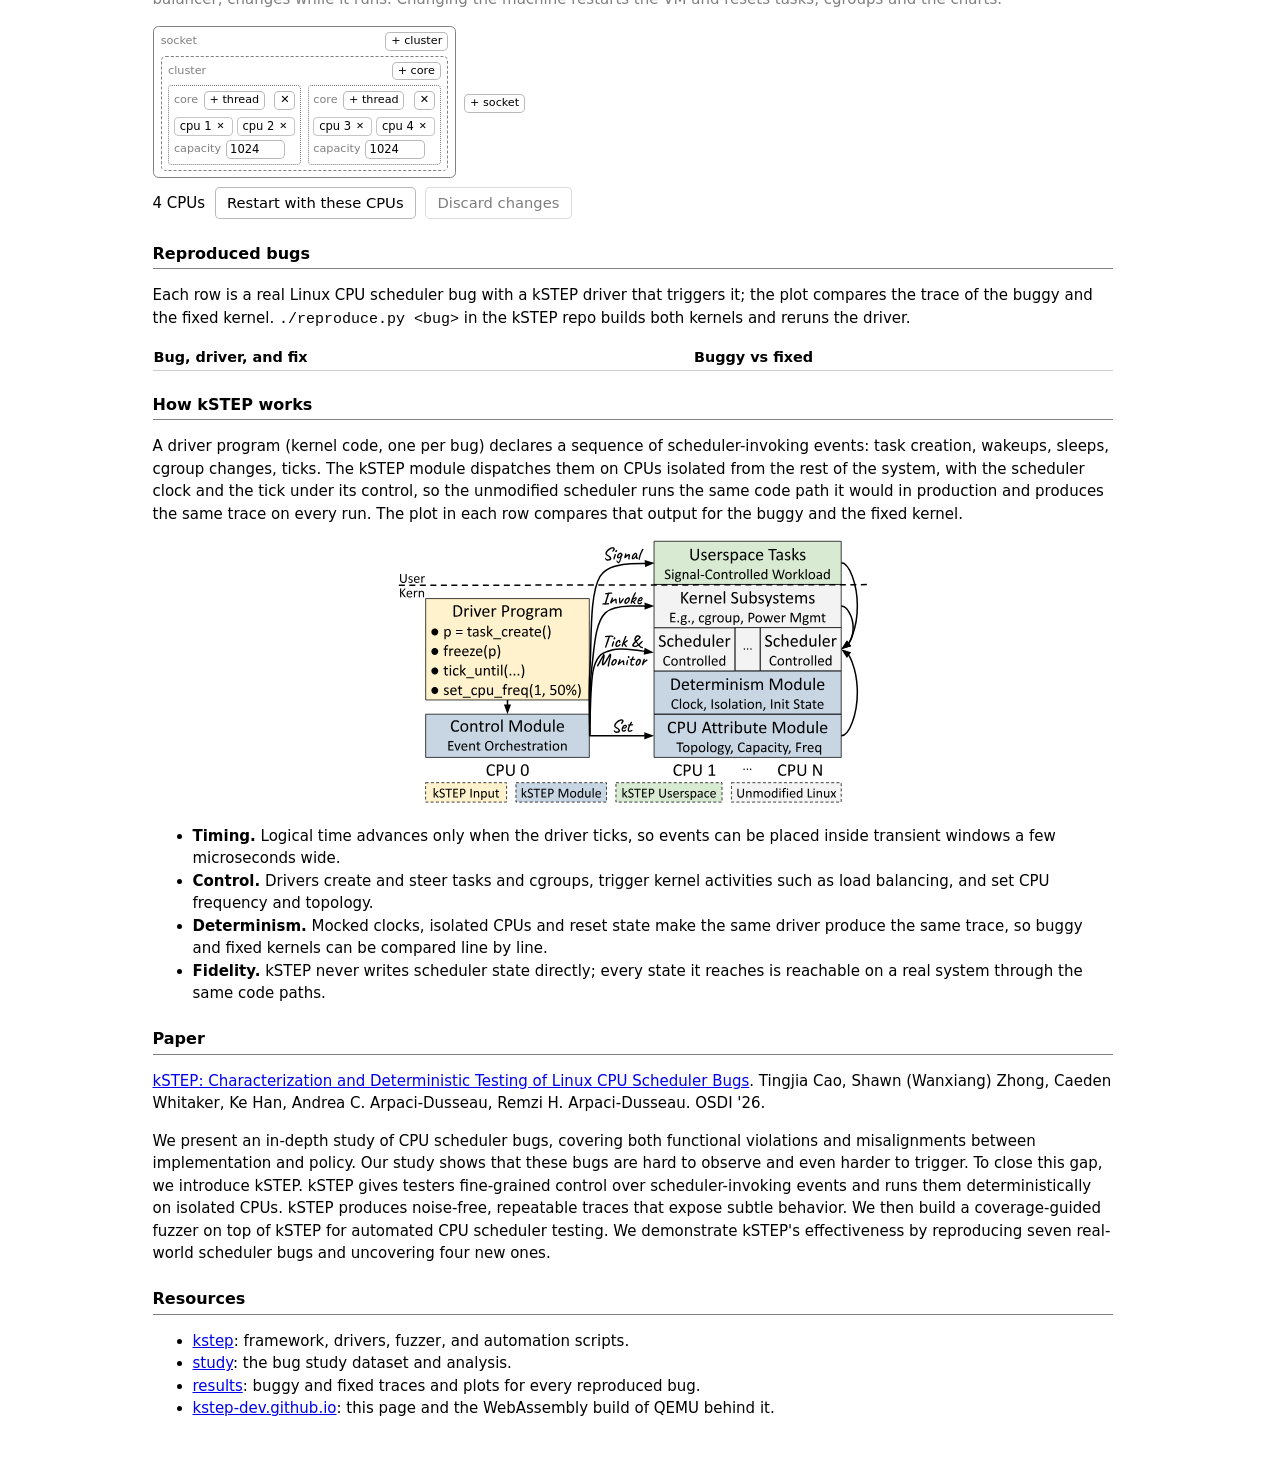
==== commit 40650957: "Refactor input styles in clock section for improved flexibility in layout" ====
--- a/site/index.html
+++ b/site/index.html
@@ -72,9 +72,7 @@
   /* align-self: stretch so the rule is the row's height, not the small text's */
   #clock .sep { align-self: stretch; margin-left: .55rem; padding-left: .9rem; display: flex; align-items: center; gap: .3rem;
                 border-left: 1px solid color-mix(in srgb, GrayText 60%, transparent); }
-  /* a flex item will not shrink below its intrinsic width, and a number box's is its default size
-     attribute's: min-width 0 lets the width set on it hold */
-  #clock .sep input { min-width: 0; width: 2rem; }
+  #clock .sep input { min-width: 0; }   /* the browser's default number-box width; min-width 0 lets it shrink in the flex row */
   #figure-picks { margin: 0 0 .7rem; display: flex; flex-direction: column; gap: .3rem; }
   .pick-row { display: flex; align-items: center; gap: .35rem; flex-wrap: wrap; }
   .pick-row > .pick-label { color: GrayText; font-size: .8rem; width: 4.2rem; flex: none; }
